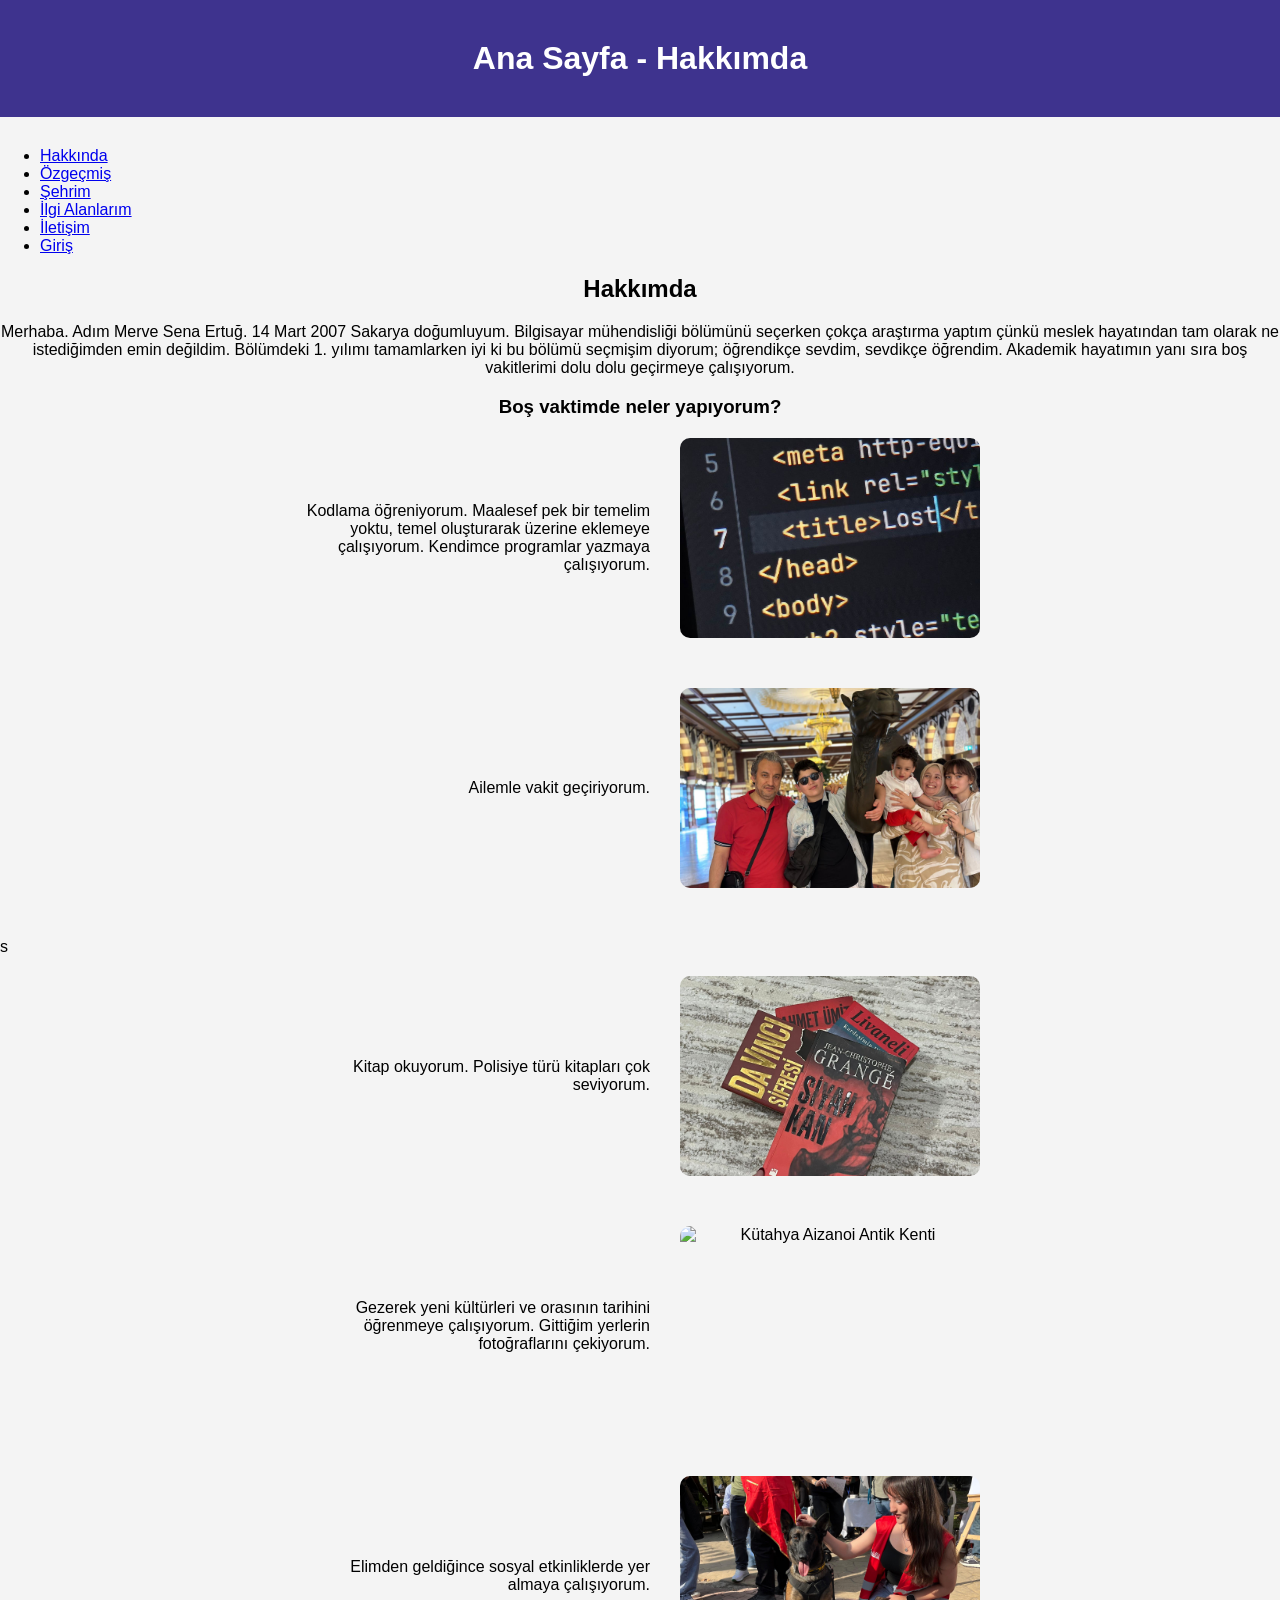
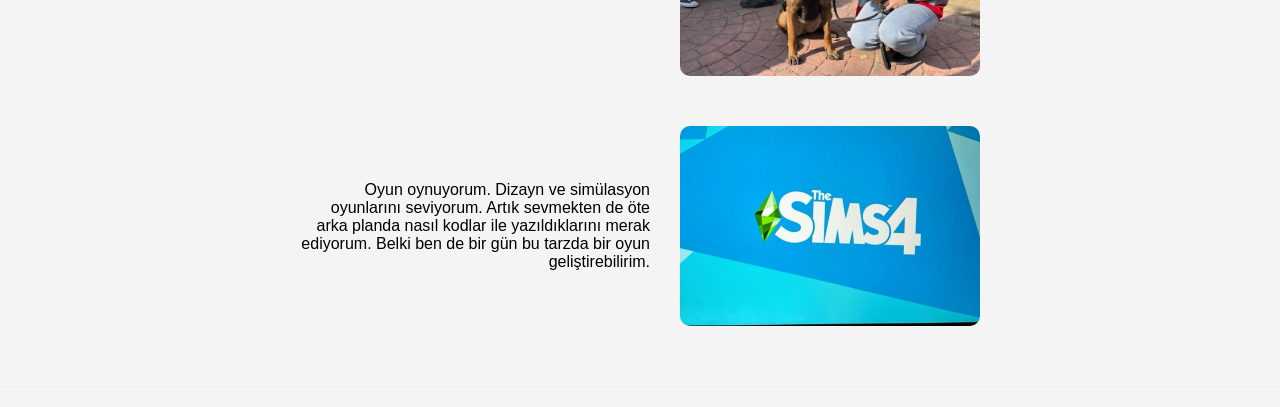
==== index.html @ b9995ef1 "Hakkimda sayfasinin temeli olusturuldu" ====
<!DOCTYPE html>
<html lang="tr">
<header class="header-index">
    <meta charset="UTF-8">
    <title>Ana Sayfa</title>
    <h1>Ana Sayfa - Hakkımda</h1>
    <link rel="stylesheet" href="style.css">
</header>
<body>
    <nav>
        <ul>
            <li><a href="index.html">Hakkında</a></li>
            <li><a href="ozgecmis.html">Özgeçmiş</a></li>
            <li><a href="sehrim.html">Şehrim</a></li>
            <li><a href="ilgialanlarim.html">İlgi Alanlarım</a></li>
            <li><a href="iletisim.html">İletişim</a></li>
            <li><a href="login.html">Giriş</a></li>
        </ul>
    </nav>

    <section>
        <div style="text-align:center;">
            <h1>Hakkımda</h1>
            <p>
                Merhaba. Adım Merve Sena Ertuğ. 14 Mart 2007 Sakarya doğumluyum. Bilgisayar mühendisliği
                bölümünü seçerken çokça araştırma yaptım
                çünkü meslek hayatından tam olarak ne istediğimden emin değildim.
                Bölümdeki 1. yılımı tamamlarken iyi ki bu bölümü seçmişim diyorum;
                öğrendikçe sevdim, sevdikçe öğrendim.
                Akademik hayatımın yanı sıra boş vakitlerimi dolu dolu geçirmeye çalışıyorum.
            </p>
            <h3>Boş vaktimde neler yapıyorum?</h3>
        </div>
        <div class="aktivite-kutusu">
            <p>
                Kodlama öğreniyorum. Maalesef pek bir temelim yoktu, temel oluşturarak
                üzerine eklemeye çalışıyorum. Kendimce programlar yazmaya çalışıyorum.
            </p>
            <img src="WebProjesiResimler/Programlama.jpeg" alt="Programlama">
        </div>
        <div class="aktivite-kutusu">
            <p>
                Ailemle vakit geçiriyorum.
            </p>
            <img src="WebProjesiResimler/Ailem.jpeg" alt="Ailem">
        </div>s
        <div class="aktivite-kutusu">
            <p>
                Kitap okuyorum. Polisiye türü kitapları çok seviyorum.
            </p>
            <img src="WebProjesiResimler/OkuduğumKitaplar.jpeg" alt="Okuduğum Kitaplar">
        </div>
        <div class="aktivite-kutusu">
            <p>
                Gezerek yeni kültürleri ve orasının tarihini öğrenmeye çalışıyorum.
                Gittiğim yerlerin fotoğraflarını çekiyorum.
            </p>
            <img src="WebProjesiResimler/KütahyaAizanoiAntikKenti" alt="Kütahya Aizanoi Antik Kenti">
        </div>
        <div class="aktivite-kutusu">
            <p>
                Elimden geldiğince sosyal etkinliklerde yer almaya çalışıyorum.
            </p>
            <img src="WebProjesiResimler/SosyalEtkinlikler.jpeg" alt="Sosyal Etkinlikler">
        </div>
        <div class="aktivite-kutusu">
            <p>
                Oyun oynuyorum. Dizayn ve simülasyon oyunlarını seviyorum. Artık sevmekten de öte
                arka planda nasıl kodlar ile yazıldıklarını merak ediyorum. Belki ben de bir gün
                bu tarzda bir oyun geliştirebilirim.
            </p>
            <img src="WebProjesiResimler/Oyun.jpeg" alt="Oyun">
        </div>
    </section>

</body>
</html>
---- style.css ----
﻿/* Genel Ayarlar */
body {
    margin: 0;
    padding: 0;
    font-family: Arial, sans-serif;
    background-color: #f4f4f4;
}
/* Ortak Header Özellikleri */
header {
    color: white;
    padding: 40px 20px;
    margin-bottom: 30px;
    text-align: center;
}

/* Sayfaya Özel Renkler (Dışarıda ve Bağımsız Olmalı) */
.header-index {
    background-color: #3e338e !important;
}

.header-ozgecmis {
    background-color: #8c48ce !important;
}

.header-sehrim {
    background-color: #79bd52 !important;
}

/* Header içindeki yazı ayarı */
header h1 {
    margin: 0;
    padding: 0;
    display: block;
    width: 100%;
    color: #ffffff !important;
}
/* İçerik Alanı */
main {
    max-width: 800px;
    margin: 20px auto;
    background: white;
    padding: 20px;
    border-radius: 8px;
    box-shadow: 0 0 10px rgba(0,0,0,0.1);
}

section {
    margin-bottom: 20px;
    border-bottom: 1px solid #eee;
    padding-bottom: 10px;
}

footer {
    text-align: center;
    padding: 10px;
    color: #777;
    font-size: 0.9rem;
}

/* Slider Alanı */
.slider {
    width: 100%;
    max-width: 700px;
    margin: 20px auto;
    text-align: center;
}

.slides {
    display: flex;
    overflow-x: auto;
    scroll-snap-type: x mandatory;
    scroll-behavior: smooth;
    border: 5px solid #fff;
    box-shadow: 0 0 15px rgba(0,0,0,0.2);
}

    .slides img {
        width: 100%;
        flex-shrink: 0;
        scroll-snap-align: start;
    }

    .slides::-webkit-scrollbar {
        display: none;
    }

/* Slider Butonları */
.slider-nav {
    display: flex;
    justify-content: center;
    margin-top: 10px;
}

    .slider-nav a {
        width: 30px;
        height: 30px;
        background: #2c3e50;
        color: white;
        text-decoration: none;
        margin: 0 5px;
        display: flex;
        align-items: center;
        justify-content: center;
        border-radius: 50%;
        transition: 0.3s;
    }

        .slider-nav a:hover {
            background: #3498db;
        }
        /*Hakkında sayfası ayarı*/
    .aktivite-kutusu {
        display:flex;
        text-align:center;
        align-items: center; /* Dikeyde (aşağı-yukarı) tam ortalar */
        justify-content:center;
        gap: 30px; /* Fotoğraf ve yazı arasına biraz nefes aldırır */
        margin-top: 20px; /* Üstteki başlıkla arasını açar */
        margin-bottom:50px;
        /*flex-wrap:wrap;*/
    }

    .aktivite-kutusu p {
        width:350px;
        text-align:right;
        margin:0;
    }

    .aktivite-kutusu img {
        width: 300px; /* Buradan istediğin genişliği ayarla */
        height: 200px; /* Oran bozulmasın */
        object-fit:cover;
        border-radius: 10px; /* İstersen köşeleri hafif yuvarlar */
    }
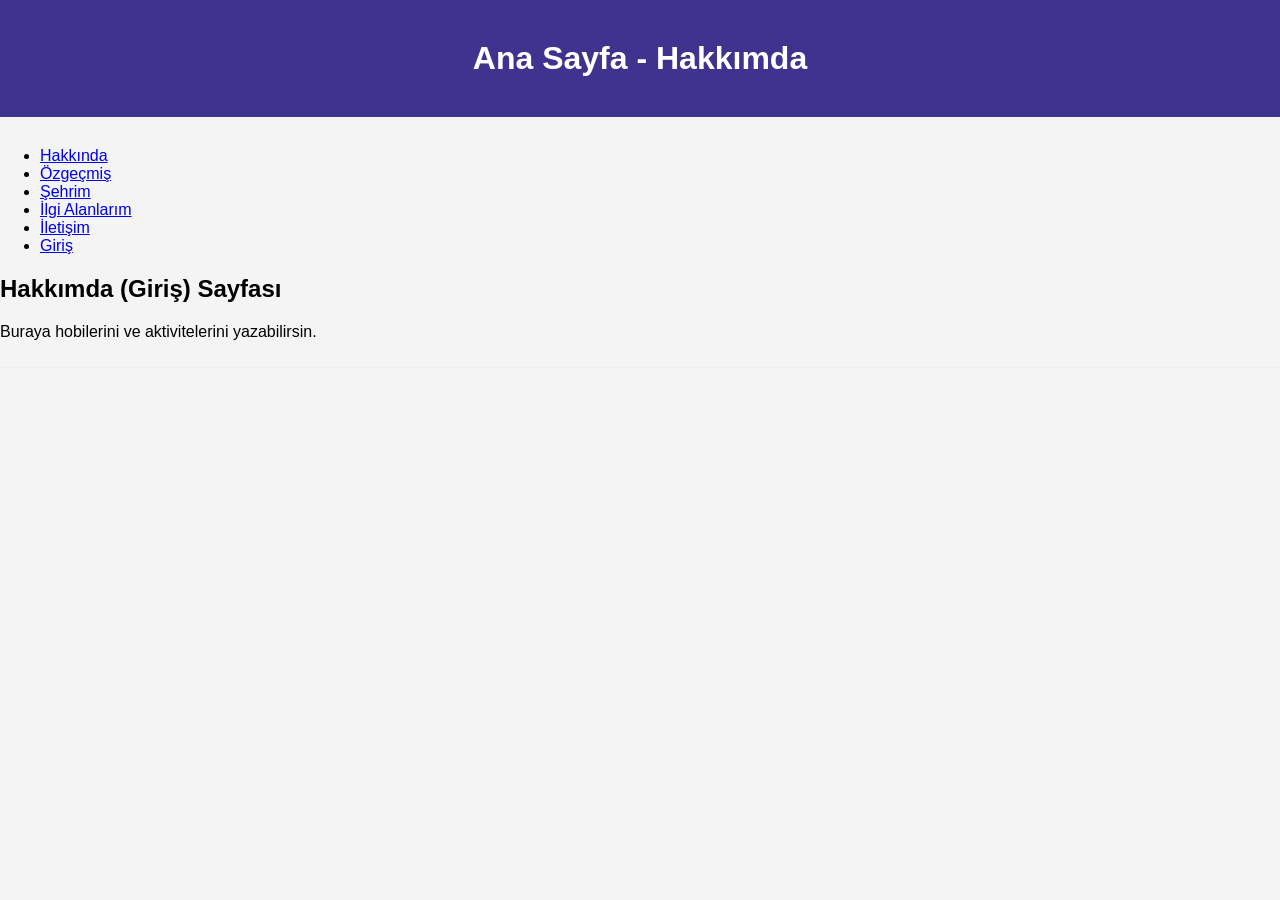
==== commit e6fcec2b: "Revert "Hakkimda sayfasinin temeli olusturuldu" This reverts commit b9995ef1c495481ac3243fb9fc188776" ====
--- a/index.html
+++ b/index.html
@@ -19,58 +19,8 @@
     </nav>
 
     <section>
-        <div style="text-align:center;">
-            <h1>Hakkımda</h1>
-            <p>
-                Merhaba. Adım Merve Sena Ertuğ. 14 Mart 2007 Sakarya doğumluyum. Bilgisayar mühendisliği
-                bölümünü seçerken çokça araştırma yaptım
-                çünkü meslek hayatından tam olarak ne istediğimden emin değildim.
-                Bölümdeki 1. yılımı tamamlarken iyi ki bu bölümü seçmişim diyorum;
-                öğrendikçe sevdim, sevdikçe öğrendim.
-                Akademik hayatımın yanı sıra boş vakitlerimi dolu dolu geçirmeye çalışıyorum.
-            </p>
-            <h3>Boş vaktimde neler yapıyorum?</h3>
-        </div>
-        <div class="aktivite-kutusu">
-            <p>
-                Kodlama öğreniyorum. Maalesef pek bir temelim yoktu, temel oluşturarak
-                üzerine eklemeye çalışıyorum. Kendimce programlar yazmaya çalışıyorum.
-            </p>
-            <img src="WebProjesiResimler/Programlama.jpeg" alt="Programlama">
-        </div>
-        <div class="aktivite-kutusu">
-            <p>
-                Ailemle vakit geçiriyorum.
-            </p>
-            <img src="WebProjesiResimler/Ailem.jpeg" alt="Ailem">
-        </div>s
-        <div class="aktivite-kutusu">
-            <p>
-                Kitap okuyorum. Polisiye türü kitapları çok seviyorum.
-            </p>
-            <img src="WebProjesiResimler/OkuduğumKitaplar.jpeg" alt="Okuduğum Kitaplar">
-        </div>
-        <div class="aktivite-kutusu">
-            <p>
-                Gezerek yeni kültürleri ve orasının tarihini öğrenmeye çalışıyorum.
-                Gittiğim yerlerin fotoğraflarını çekiyorum.
-            </p>
-            <img src="WebProjesiResimler/KütahyaAizanoiAntikKenti" alt="Kütahya Aizanoi Antik Kenti">
-        </div>
-        <div class="aktivite-kutusu">
-            <p>
-                Elimden geldiğince sosyal etkinliklerde yer almaya çalışıyorum.
-            </p>
-            <img src="WebProjesiResimler/SosyalEtkinlikler.jpeg" alt="Sosyal Etkinlikler">
-        </div>
-        <div class="aktivite-kutusu">
-            <p>
-                Oyun oynuyorum. Dizayn ve simülasyon oyunlarını seviyorum. Artık sevmekten de öte
-                arka planda nasıl kodlar ile yazıldıklarını merak ediyorum. Belki ben de bir gün
-                bu tarzda bir oyun geliştirebilirim.
-            </p>
-            <img src="WebProjesiResimler/Oyun.jpeg" alt="Oyun">
-        </div>
+        <h1>Hakkımda (Giriş) Sayfası</h1>
+        <p>Buraya hobilerini ve aktivitelerini yazabilirsin.</p>
     </section>
 
 </body>
--- a/style.css
+++ b/style.css
@@ -3,8 +3,11 @@
     margin: 0;
     padding: 0;
     font-family: Arial, sans-serif;
-    background-color: #f4f4f4;
+    background-color: #f4f4f4; /* Sayfa arkası biraz belli olsun diye ekledim */
 }
+
+/* --- BU KISMI GÜNCELLE --- */
+
 /* Ortak Header Özellikleri */
 header {
     color: white;
@@ -34,6 +37,8 @@
     width: 100%;
     color: #ffffff !important;
 }
+
+/* --- GÜNCELLEME BİTTİ --- */
 /* İçerik Alanı */
 main {
     max-width: 800px;
@@ -71,7 +76,7 @@
     scroll-snap-type: x mandatory;
     scroll-behavior: smooth;
     border: 5px solid #fff;
-    box-shadow: 0 0 15px rgba(0,0,0,0.2);
+    box-shadow: 0 0 15px rgba(0,0,0,0,0.2);
 }
 
     .slides img {
@@ -108,27 +113,3 @@
         .slider-nav a:hover {
             background: #3498db;
         }
-        /*Hakkında sayfası ayarı*/
-    .aktivite-kutusu {
-        display:flex;
-        text-align:center;
-        align-items: center; /* Dikeyde (aşağı-yukarı) tam ortalar */
-        justify-content:center;
-        gap: 30px; /* Fotoğraf ve yazı arasına biraz nefes aldırır */
-        margin-top: 20px; /* Üstteki başlıkla arasını açar */
-        margin-bottom:50px;
-        /*flex-wrap:wrap;*/
-    }
-
-    .aktivite-kutusu p {
-        width:350px;
-        text-align:right;
-        margin:0;
-    }
-
-    .aktivite-kutusu img {
-        width: 300px; /* Buradan istediğin genişliği ayarla */
-        height: 200px; /* Oran bozulmasın */
-        object-fit:cover;
-        border-radius: 10px; /* İstersen köşeleri hafif yuvarlar */
-    }
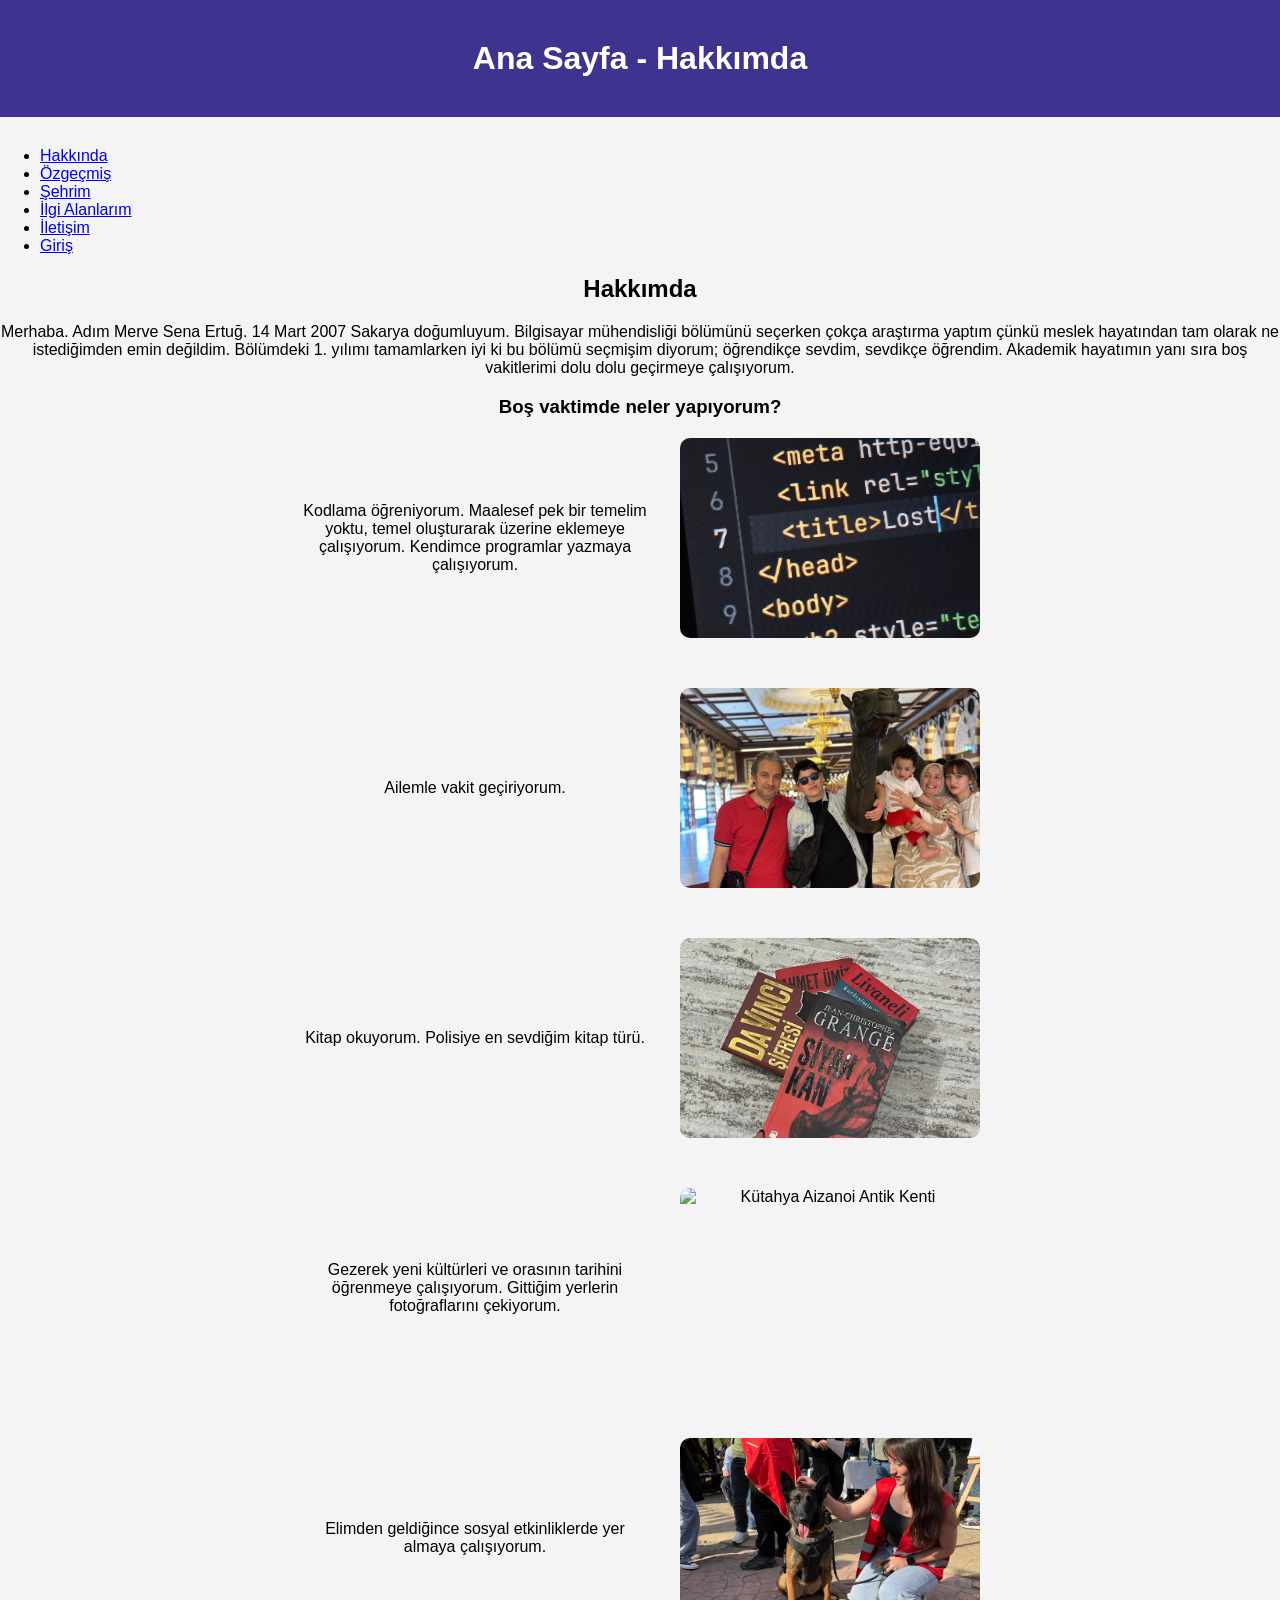
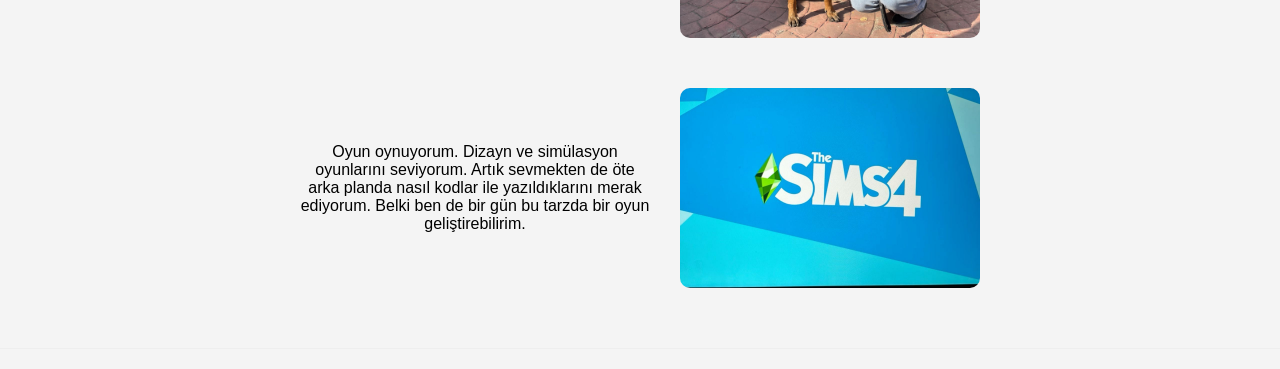
==== commit 467fc8b7: "Login ve iletisim sayfasi uzerinde calisildi" ====
--- a/index.html
+++ b/index.html
@@ -19,9 +19,58 @@
     </nav>
 
     <section>
-        <h1>Hakkımda (Giriş) Sayfası</h1>
-        <p>Buraya hobilerini ve aktivitelerini yazabilirsin.</p>
+        <div style="text-align:center;">
+            <h1>Hakkımda</h1>
+            <p>
+                Merhaba. Adım Merve Sena Ertuğ. 14 Mart 2007 Sakarya doğumluyum. Bilgisayar mühendisliği
+                bölümünü seçerken çokça araştırma yaptım
+                çünkü meslek hayatından tam olarak ne istediğimden emin değildim.
+                Bölümdeki 1. yılımı tamamlarken iyi ki bu bölümü seçmişim diyorum;
+                öğrendikçe sevdim, sevdikçe öğrendim.
+                Akademik hayatımın yanı sıra boş vakitlerimi dolu dolu geçirmeye çalışıyorum.
+            </p>
+            <h3>Boş vaktimde neler yapıyorum?</h3>
+        </div>
+        <div class="aktivite-kutusu">
+            <p>
+                Kodlama öğreniyorum. Maalesef pek bir temelim yoktu, temel oluşturarak
+                üzerine eklemeye çalışıyorum. Kendimce programlar yazmaya çalışıyorum.
+            </p>
+            <img src="WebProjesiResimler/Programlama.jpeg" alt="Programlama">
+        </div>
+        <div class="aktivite-kutusu">
+            <p>
+                Ailemle vakit geçiriyorum. 
+            </p>
+            <img src="WebProjesiResimler/Ailem.jpeg" alt="Ailem">
+        </div>
+        <div class="aktivite-kutusu">
+            <p>
+                Kitap okuyorum. Polisiye en sevdiğim kitap türü.
+            </p>
+            <img src="WebProjesiResimler/OkuduğumKitaplar.jpeg" alt="Okuduğum Kitaplar">
+        </div>
+        <div class="aktivite-kutusu">
+            <p>
+                Gezerek yeni kültürleri ve orasının tarihini öğrenmeye çalışıyorum.
+                Gittiğim yerlerin fotoğraflarını çekiyorum.
+            </p>
+            <img src="WebProjesiResimler/KütahyaAizanoiAntikKenti" alt="Kütahya Aizanoi Antik Kenti">
+        </div>
+        <div class="aktivite-kutusu">
+            <p>
+                Elimden geldiğince sosyal etkinliklerde yer almaya çalışıyorum.
+            </p>
+            <img src="WebProjesiResimler/SosyalEtkinlikler.jpeg" alt="Sosyal Etkinlikler">
+        </div>
+        <div class="aktivite-kutusu">
+            <p>
+                Oyun oynuyorum. Dizayn ve simülasyon oyunlarını seviyorum. Artık sevmekten de öte
+                arka planda nasıl kodlar ile yazıldıklarını merak ediyorum. Belki ben de bir gün
+                bu tarzda bir oyun geliştirebilirim.
+            </p>
+            <img src="WebProjesiResimler/Oyun.jpeg" alt="Oyun">
+        </div>
     </section>
-
 </body>
 </html>
--- a/style.css
+++ b/style.css
@@ -20,13 +20,14 @@
 .header-index {
     background-color: #3e338e !important;
 }
-
 .header-ozgecmis {
     background-color: #8c48ce !important;
 }
-
 .header-sehrim {
     background-color: #79bd52 !important;
+}
+.header-iletisim {
+    background-color: #d28020 !important;
 }
 
 /* Header içindeki yazı ayarı */
@@ -37,8 +38,6 @@
     width: 100%;
     color: #ffffff !important;
 }
-
-/* --- GÜNCELLEME BİTTİ --- */
 /* İçerik Alanı */
 main {
     max-width: 800px;
@@ -113,3 +112,26 @@
         .slider-nav a:hover {
             background: #3498db;
         }
+/*Hakkında sayfası ayarı*/
+.aktivite-kutusu {
+    display: flex;
+    text-align: center;
+    align-items: center; /* Dikeyde (aşağı-yukarı) tam ortalar */
+    justify-content: center; /*Her şey ortada */
+    gap: 30px; /* Fotoğraf ve yazı arasına biraz nefes aldırır */
+    margin-top: 20px; /* Üstteki başlıkla arasını açar */
+    margin-bottom: 50px;
+}
+
+    .aktivite-kutusu p {
+        width: 350px;
+        text-align: center;
+        margin: 0;
+    }
+
+    .aktivite-kutusu img {
+        width: 300px;
+        height: 200px;
+        object-fit: cover;
+        border-radius: 10px; /* Köşeleri hafif yuvarlar */
+    }
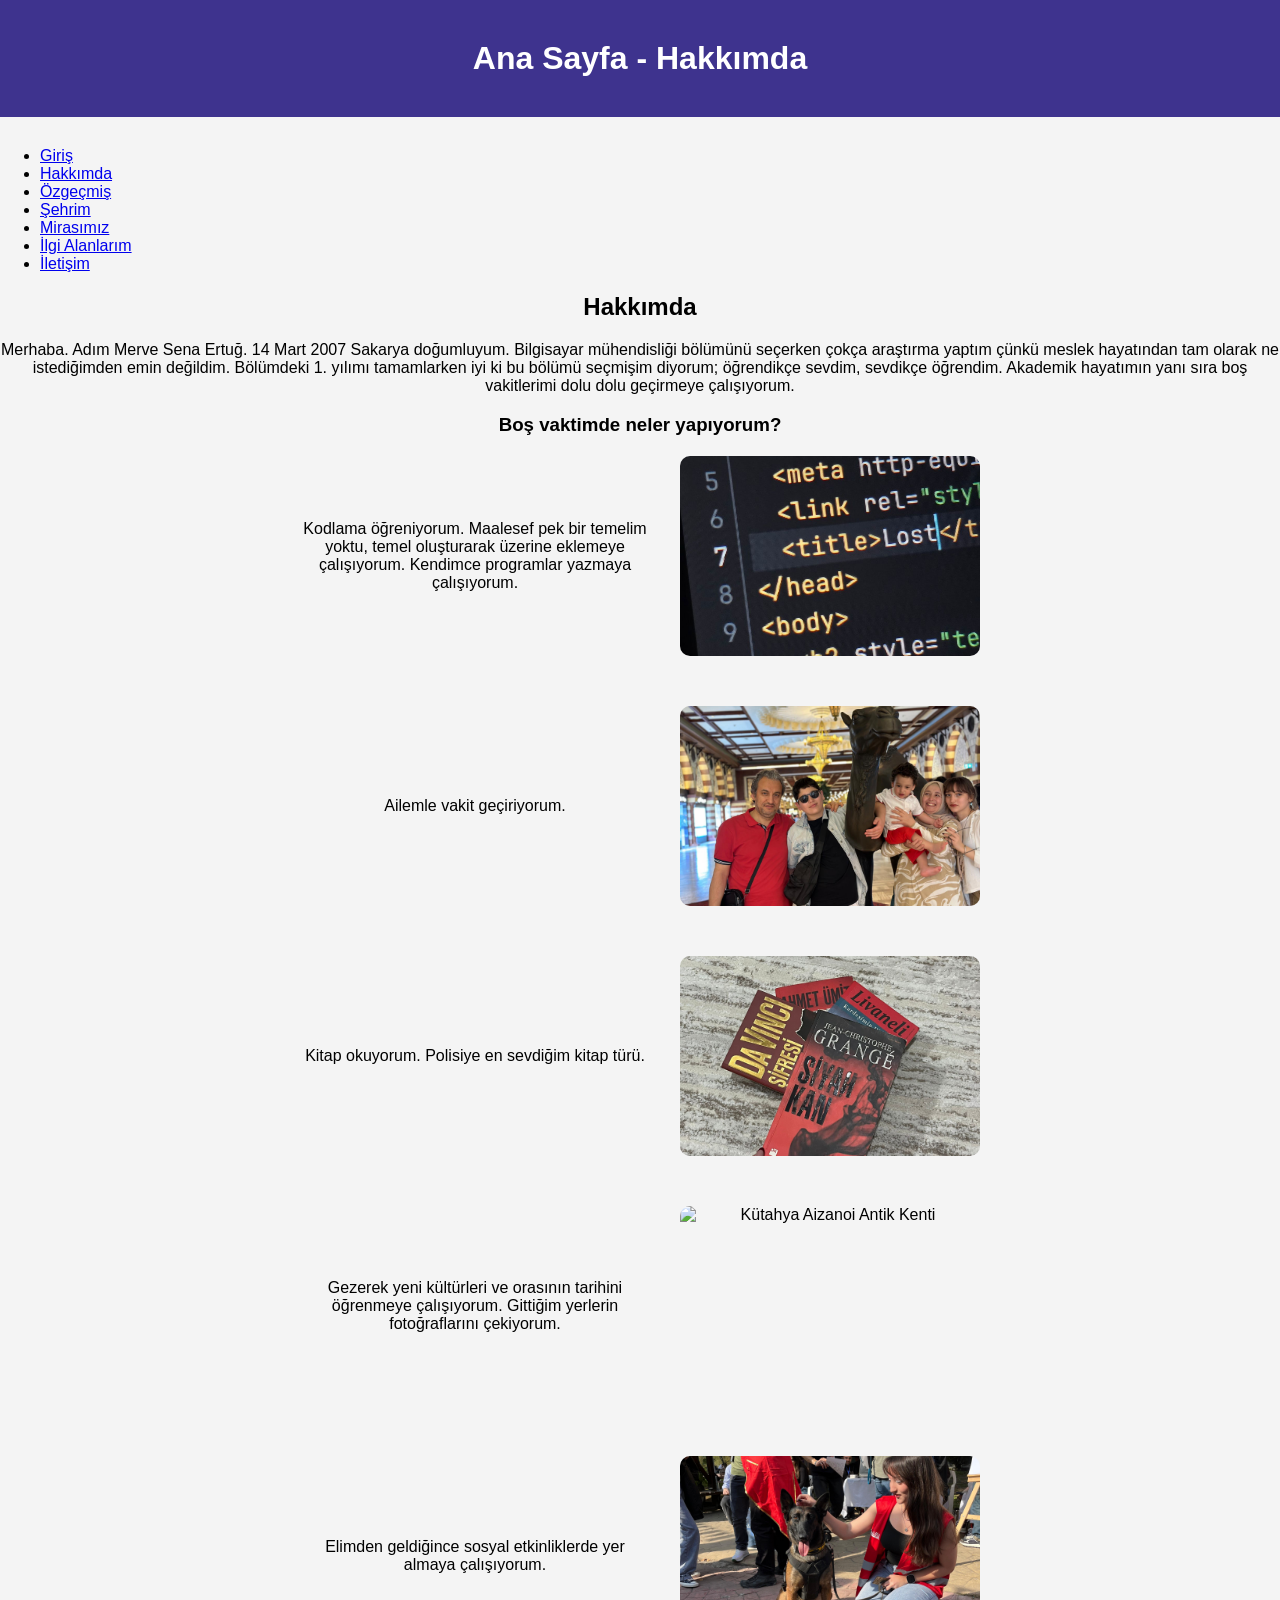
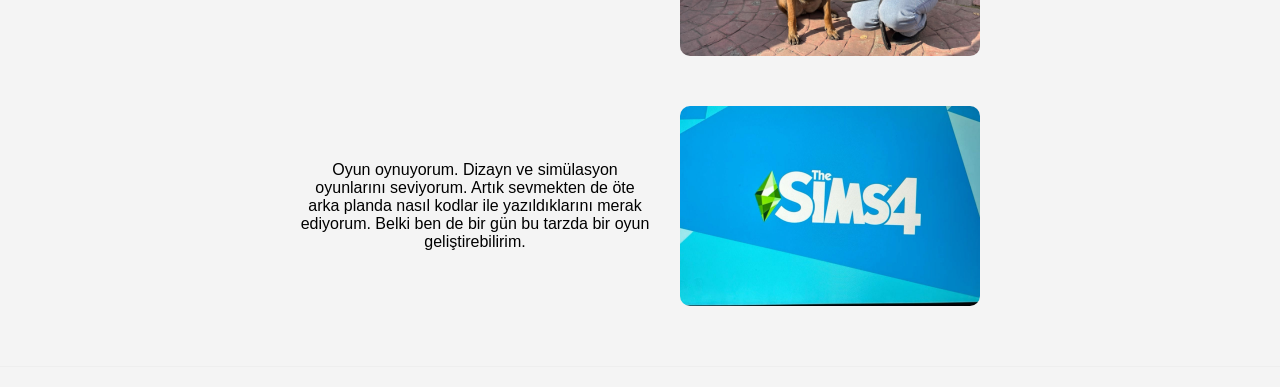
==== commit 8cd05602: "Login sayfasi gelistirildi ve bazi degisiklikler yapildi" ====
--- a/index.html
+++ b/index.html
@@ -9,15 +9,15 @@
 <body>
     <nav>
         <ul>
-            <li><a href="index.html">Hakkında</a></li>
+            <li><a href="login.html">Giriş</a></li>
+            <li><a href="index.html">Hakkımda</a></li>
             <li><a href="ozgecmis.html">Özgeçmiş</a></li>
             <li><a href="sehrim.html">Şehrim</a></li>
+            <li><a href="mirasimiz.html">Mirasımız</a></li>
             <li><a href="ilgialanlarim.html">İlgi Alanlarım</a></li>
             <li><a href="iletisim.html">İletişim</a></li>
-            <li><a href="login.html">Giriş</a></li>
         </ul>
     </nav>
-
     <section>
         <div style="text-align:center;">
             <h1>Hakkımda</h1>
--- a/style.css
+++ b/style.css
@@ -5,9 +5,6 @@
     font-family: Arial, sans-serif;
     background-color: #f4f4f4; /* Sayfa arkası biraz belli olsun diye ekledim */
 }
-
-/* --- BU KISMI GÜNCELLE --- */
-
 /* Ortak Header Özellikleri */
 header {
     color: white;
@@ -21,10 +18,16 @@
     background-color: #3e338e !important;
 }
 .header-ozgecmis {
-    background-color: #8c48ce !important;
+    background-color: #57127b !important;
 }
 .header-sehrim {
-    background-color: #79bd52 !important;
+    background-color: #217626 !important;
+}
+.header-mirasimiz {
+    background-color: #5c0a0a !important;
+}
+.header-ilgialanlarim {
+    background-color: #2e9fb4 !important;
 }
 .header-iletisim {
     background-color: #d28020 !important;
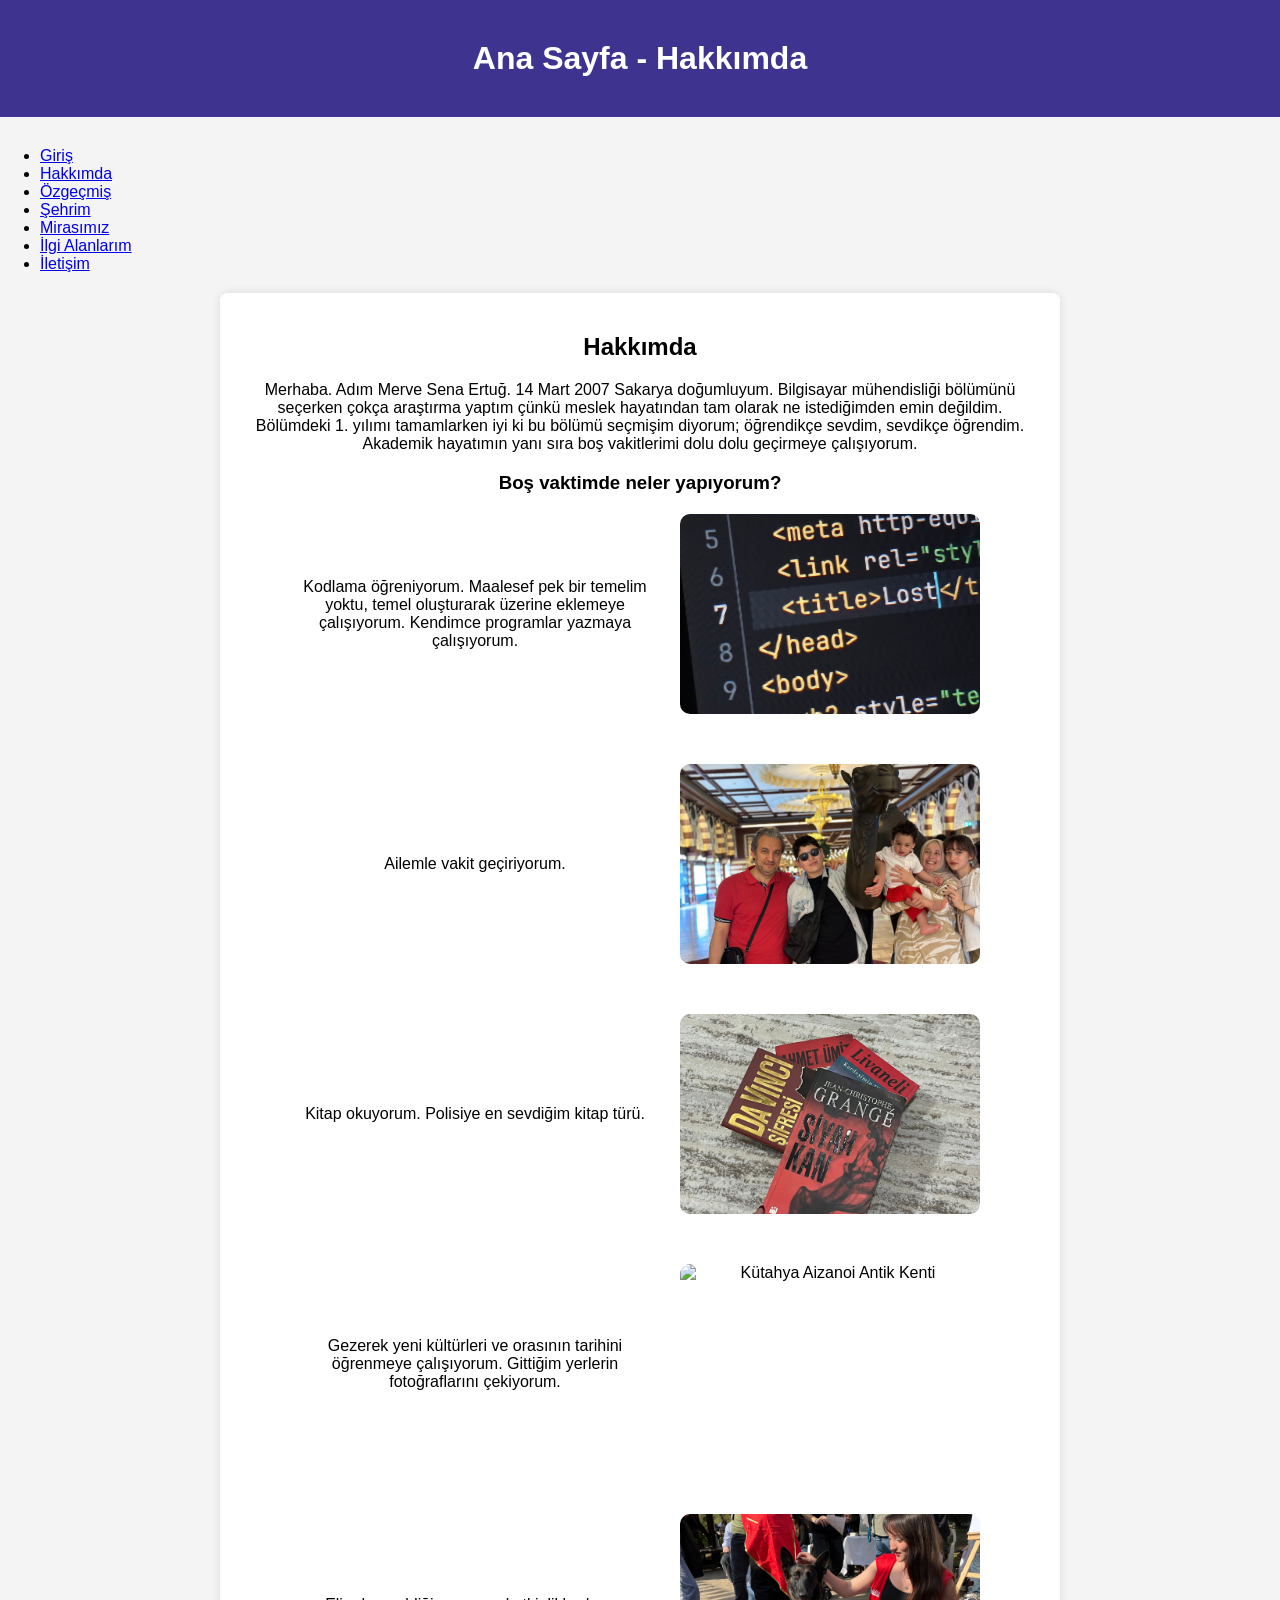
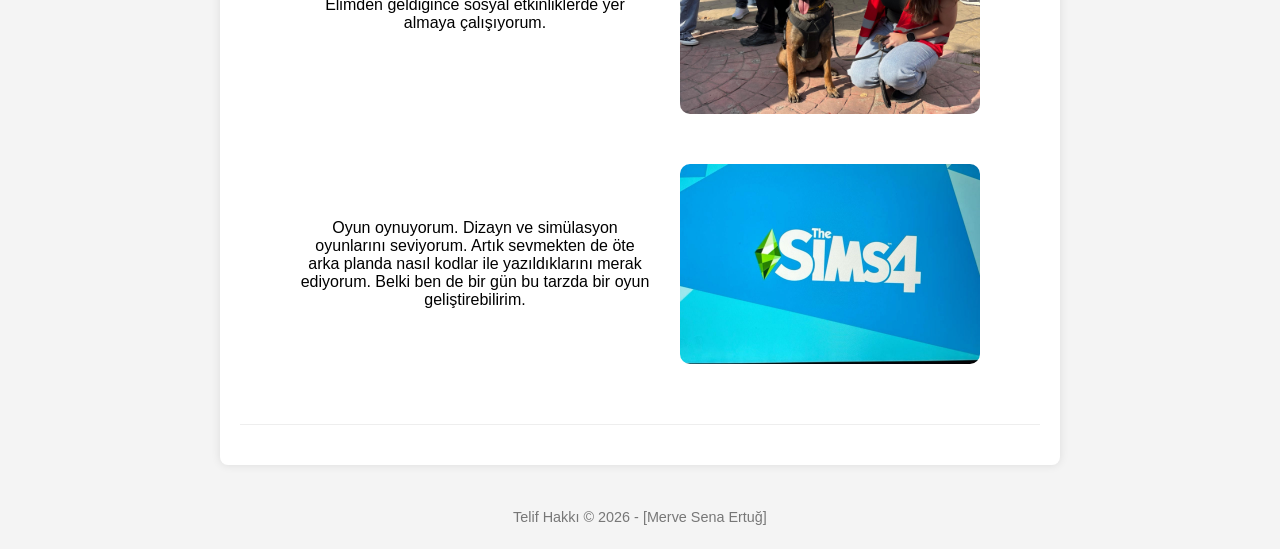
==== commit 3e676625: "Login sayfasindaki hatalar duzeltildi, giristeki bilgilerin kontrolu icin kontrol.php eklendi" ====
--- a/index.html
+++ b/index.html
@@ -9,7 +9,7 @@
 <body>
     <nav>
         <ul>
-            <li><a href="login.html">Giriş</a></li>
+            <li><a href="login.php">Giriş</a></li>
             <li><a href="index.html">Hakkımda</a></li>
             <li><a href="ozgecmis.html">Özgeçmiş</a></li>
             <li><a href="sehrim.html">Şehrim</a></li>
@@ -18,59 +18,66 @@
             <li><a href="iletisim.html">İletişim</a></li>
         </ul>
     </nav>
-    <section>
-        <div style="text-align:center;">
-            <h1>Hakkımda</h1>
-            <p>
-                Merhaba. Adım Merve Sena Ertuğ. 14 Mart 2007 Sakarya doğumluyum. Bilgisayar mühendisliği
-                bölümünü seçerken çokça araştırma yaptım
-                çünkü meslek hayatından tam olarak ne istediğimden emin değildim.
-                Bölümdeki 1. yılımı tamamlarken iyi ki bu bölümü seçmişim diyorum;
-                öğrendikçe sevdim, sevdikçe öğrendim.
-                Akademik hayatımın yanı sıra boş vakitlerimi dolu dolu geçirmeye çalışıyorum.
-            </p>
-            <h3>Boş vaktimde neler yapıyorum?</h3>
-        </div>
-        <div class="aktivite-kutusu">
-            <p>
-                Kodlama öğreniyorum. Maalesef pek bir temelim yoktu, temel oluşturarak
-                üzerine eklemeye çalışıyorum. Kendimce programlar yazmaya çalışıyorum.
-            </p>
-            <img src="WebProjesiResimler/Programlama.jpeg" alt="Programlama">
-        </div>
-        <div class="aktivite-kutusu">
-            <p>
-                Ailemle vakit geçiriyorum. 
-            </p>
-            <img src="WebProjesiResimler/Ailem.jpeg" alt="Ailem">
-        </div>
-        <div class="aktivite-kutusu">
-            <p>
-                Kitap okuyorum. Polisiye en sevdiğim kitap türü.
-            </p>
-            <img src="WebProjesiResimler/OkuduğumKitaplar.jpeg" alt="Okuduğum Kitaplar">
-        </div>
-        <div class="aktivite-kutusu">
-            <p>
-                Gezerek yeni kültürleri ve orasının tarihini öğrenmeye çalışıyorum.
-                Gittiğim yerlerin fotoğraflarını çekiyorum.
-            </p>
-            <img src="WebProjesiResimler/KütahyaAizanoiAntikKenti" alt="Kütahya Aizanoi Antik Kenti">
-        </div>
-        <div class="aktivite-kutusu">
-            <p>
-                Elimden geldiğince sosyal etkinliklerde yer almaya çalışıyorum.
-            </p>
-            <img src="WebProjesiResimler/SosyalEtkinlikler.jpeg" alt="Sosyal Etkinlikler">
-        </div>
-        <div class="aktivite-kutusu">
-            <p>
-                Oyun oynuyorum. Dizayn ve simülasyon oyunlarını seviyorum. Artık sevmekten de öte
-                arka planda nasıl kodlar ile yazıldıklarını merak ediyorum. Belki ben de bir gün
-                bu tarzda bir oyun geliştirebilirim.
-            </p>
-            <img src="WebProjesiResimler/Oyun.jpeg" alt="Oyun">
-        </div>
-    </section>
+    <main>
+        <section>
+            <div style="text-align:center;">
+                <h1>Hakkımda</h1>
+                <p>
+                    Merhaba. Adım Merve Sena Ertuğ. 14 Mart 2007 Sakarya doğumluyum. Bilgisayar mühendisliği
+                    bölümünü seçerken çokça araştırma yaptım
+                    çünkü meslek hayatından tam olarak ne istediğimden emin değildim.
+                    Bölümdeki 1. yılımı tamamlarken iyi ki bu bölümü seçmişim diyorum;
+                    öğrendikçe sevdim, sevdikçe öğrendim.
+                    Akademik hayatımın yanı sıra boş vakitlerimi dolu dolu geçirmeye çalışıyorum.
+                </p>
+                <h3>Boş vaktimde neler yapıyorum?</h3>
+            </div>
+            <div class="aktivite-kutusu">
+                <p>
+                    Kodlama öğreniyorum. Maalesef pek bir temelim yoktu, temel oluşturarak
+                    üzerine eklemeye çalışıyorum. Kendimce programlar yazmaya çalışıyorum.
+                </p>
+                <img src="WebProjesiResimler/Programlama.jpeg" alt="Programlama">
+            </div>
+            <div class="aktivite-kutusu">
+                <p>
+                    Ailemle vakit geçiriyorum.
+                </p>
+                <img src="WebProjesiResimler/Ailem.jpeg" alt="Ailem">
+            </div>
+            <div class="aktivite-kutusu">
+                <p>
+                    Kitap okuyorum. Polisiye en sevdiğim kitap türü.
+                </p>
+                <img src="WebProjesiResimler/OkuduğumKitaplar.jpeg" alt="Okuduğum Kitaplar">
+            </div>
+            <div class="aktivite-kutusu">
+                <p>
+                    Gezerek yeni kültürleri ve orasının tarihini öğrenmeye çalışıyorum.
+                    Gittiğim yerlerin fotoğraflarını çekiyorum.
+                </p>
+                <img src="WebProjesiResimler/KütahyaAizanoiAntikKenti" alt="Kütahya Aizanoi Antik Kenti">
+            </div>
+            <div class="aktivite-kutusu">
+                <p>
+                    Elimden geldiğince sosyal etkinliklerde yer almaya çalışıyorum.
+                </p>
+                <img src="WebProjesiResimler/SosyalEtkinlikler.jpeg" alt="Sosyal Etkinlikler">
+            </div>
+            <div class="aktivite-kutusu">
+                <p>
+                    Oyun oynuyorum. Dizayn ve simülasyon oyunlarını seviyorum. Artık sevmekten de öte
+                    arka planda nasıl kodlar ile yazıldıklarını merak ediyorum. Belki ben de bir gün
+                    bu tarzda bir oyun geliştirebilirim.
+                </p>
+                <img src="WebProjesiResimler/Oyun.jpeg" alt="Oyun">
+            </div>
+        </section>
+    </main>
+
+    <footer>
+        <p>Telif Hakkı &copy; 2026 - [Merve Sena Ertuğ]</p>
+    </footer>
+
 </body>
 </html>
--- a/style.css
+++ b/style.css
@@ -13,24 +13,24 @@
     text-align: center;
 }
 
-/* Sayfaya Özel Renkler (Dışarıda ve Bağımsız Olmalı) */
+/* Sayfaya Özel Renkler */
 .header-index {
-    background-color: #3e338e !important;
+    background-color: #3e338e !important; /* lacivert */
 }
 .header-ozgecmis {
-    background-color: #57127b !important;
+    background-color: #57127b !important; /* mor */
 }
 .header-sehrim {
-    background-color: #217626 !important;
+    background-color: #217626 !important; /* koyu yeşil */
 }
 .header-mirasimiz {
-    background-color: #5c0a0a !important;
+    background-color: #5c0a0a !important; /* bordo */
 }
 .header-ilgialanlarim {
-    background-color: #2e9fb4 !important;
+    background-color: #2e9fb4 !important; /* turkuaz */
 }
 .header-iletisim {
-    background-color: #d28020 !important;
+    background-color: #d28020 !important; /* turuncu */
 }
 
 /* Header içindeki yazı ayarı */
@@ -42,7 +42,8 @@
     color: #ffffff !important;
 }
 /* İçerik Alanı */
-main {
+main { /*Bütün her şeyi bir kutu içerisine topladım. Başından beri böyle,
+           değiştirmek istersem buraya bakmam lazım */
     max-width: 800px;
     margin: 20px auto;
     background: white;
@@ -57,7 +58,7 @@
     padding-bottom: 10px;
 }
 
-footer {
+footer { 
     text-align: center;
     padding: 10px;
     color: #777;
@@ -137,4 +138,112 @@
         height: 200px;
         object-fit: cover;
         border-radius: 10px; /* Köşeleri hafif yuvarlar */
-    }+    }
+
+    /* Giriş sayfası ayarları */
+    .login-body {
+        margin: 0;
+        padding: 0;
+        font-family: 'Segoe UI', Tahoma, Geneva, Verdana, sans-serif;
+        background-color: #f0f2f5; /* gri */
+        display: flex;
+        justify-content: center;
+        align-items: center;
+        height: 100vh; /* vh ekran yüksekliğine göre referans uzunluğu ayarlamak için */
+    }
+    .login-body .login-box {
+        background: #ffffff;
+        padding: 40px;
+        border-radius: 12px;
+        box-shadow: 0 8px 24px rgba(0,0,0,0.1);
+        width: 100%;
+        max-width: 400px;
+    }
+    .login-body h2 {
+        text-align: center;
+        margin-bottom: 30px;
+        color: #1c1e21;
+    }
+    .login-body .input-group { /* Giriş yazılarının arasındaki boşluk */
+        margin-bottom: 20px;
+    }
+    .login-body label {
+        display: block;
+        margin-bottom: 8px;
+        font-weight: 600;
+        color: #4b4f56;
+    }
+    .login-body input {
+        width: 100%;
+        padding: 12px;
+        border: 1px solid #dddfe2;
+        border-radius: 6px;
+        box-sizing: border-box; /* Padding'in genişliği bozmasını önler */
+        font-size: 16px;
+    }
+    .login-body input:focus {
+        outline: none;
+        border-color: #1877f2;
+        box-shadow: 0 0 0 2px #e7f3ff;
+    }
+
+    /* Buton tasarımı */
+    .login-body button {
+        width: 100%;
+        padding: 12px;
+        background-color: #1877f2;
+        color: white;
+        border: none;
+        border-radius: 6px;
+        font-size: 18px;
+        font-weight: bold;
+        cursor: pointer;
+        transition: background-color 0.2s;
+    }
+
+    .login-body button:hover {
+        background-color: #166fe5;
+    }
+
+    /* Kırmızı hata mesajı kutusu */
+    .login-body .error-msg {
+        background-color: #ffebe9;
+        color: #d93025;
+        padding: 10px;
+        border-radius: 6px;
+        border: 1px solid rgba(217, 48, 37, 0.2);
+        margin-bottom: 20px;
+        text-align: center;
+        font-size: 14px;
+    }
+    .success-msg {
+        background-color: #d4edda;
+        color: #155724;
+        padding: 20px;
+        border-radius: 8px;
+        text-align: center;
+        font-size: 18px;
+        font-weight: bold;
+        border: 1px solid #c3e6cb;
+        animation: fadeIn 0.5s ease-in-out; /* Hafif bir belirme efekti */
+    }
+
+    .success-msg span {
+        display: block;
+        font-size: 14px;
+        font-weight: normal;
+        margin-top: 10px;
+        color: #155724;
+    }
+
+    @keyframes fadeIn {
+        from {
+            opacity: 0;
+            transform: translateY(-10px);
+    }
+
+        to {
+            opacity: 1;
+            transform: translateY(0);
+    }
+}
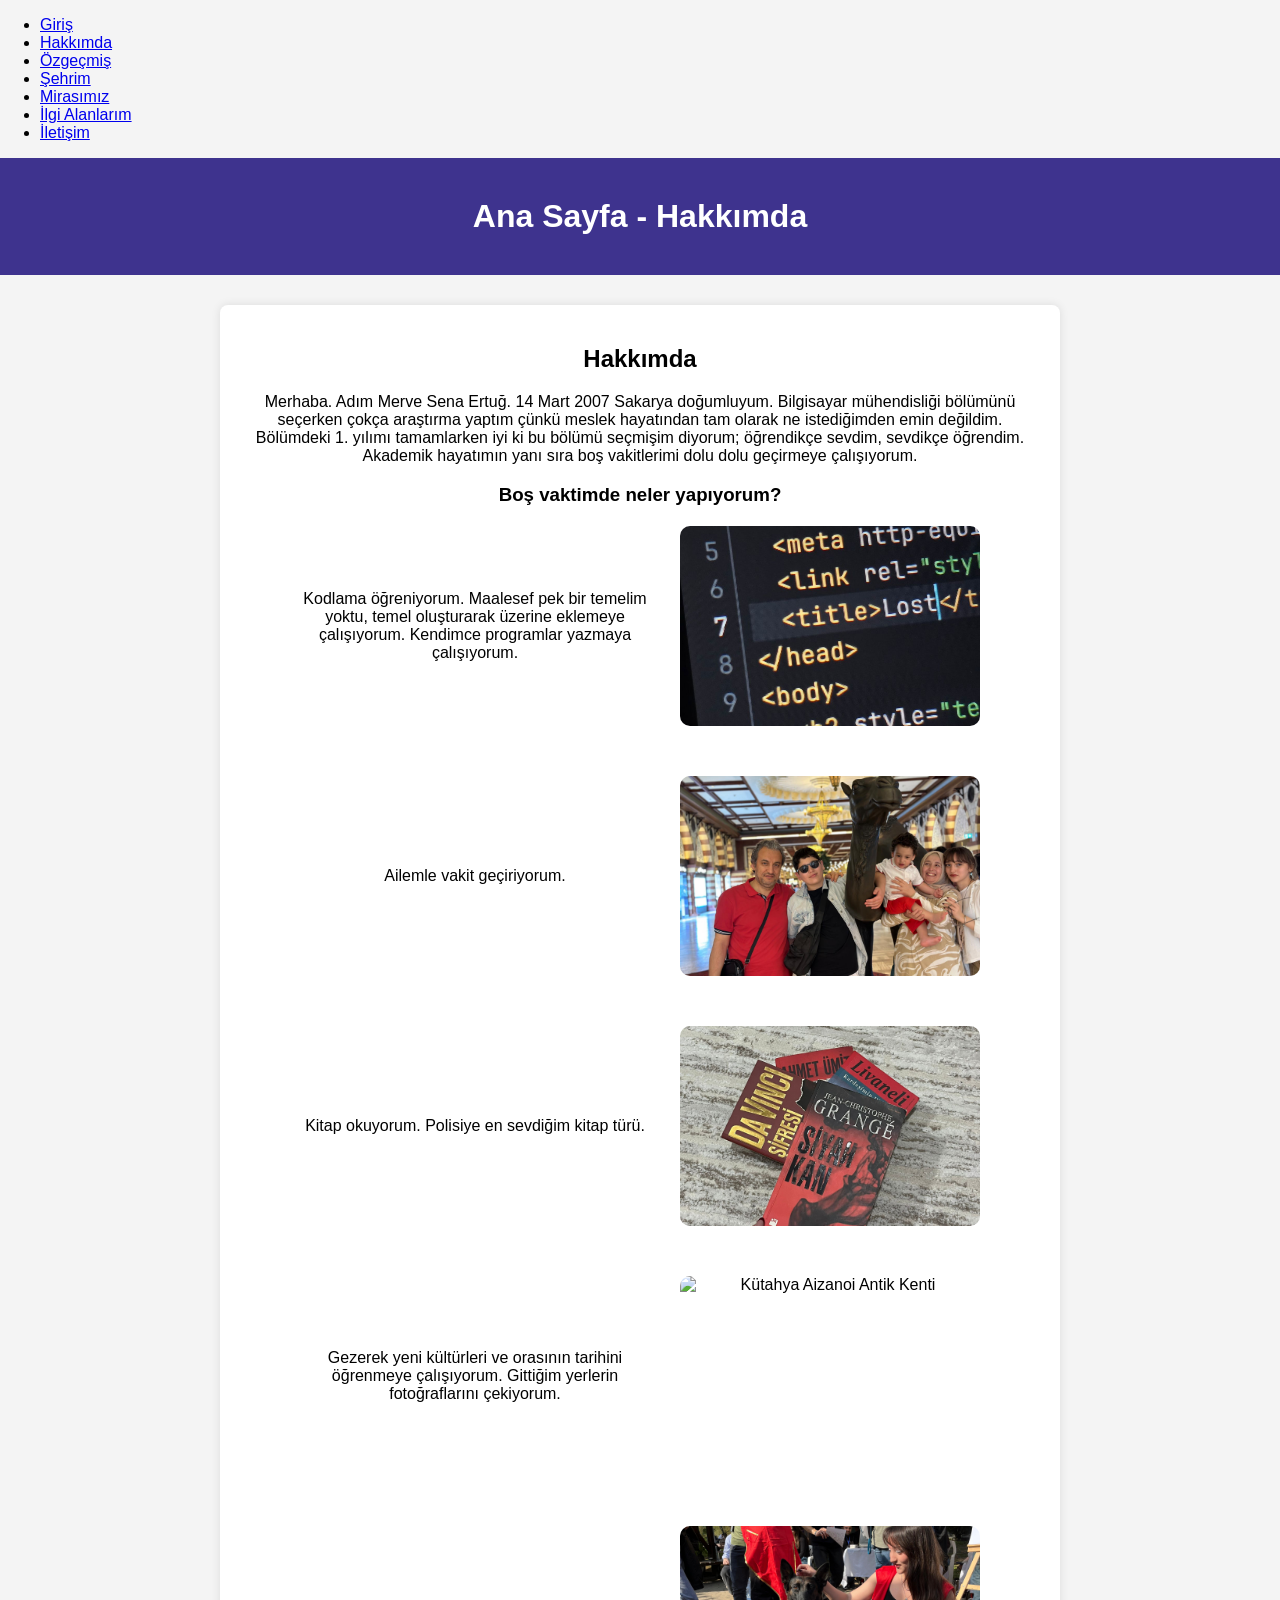
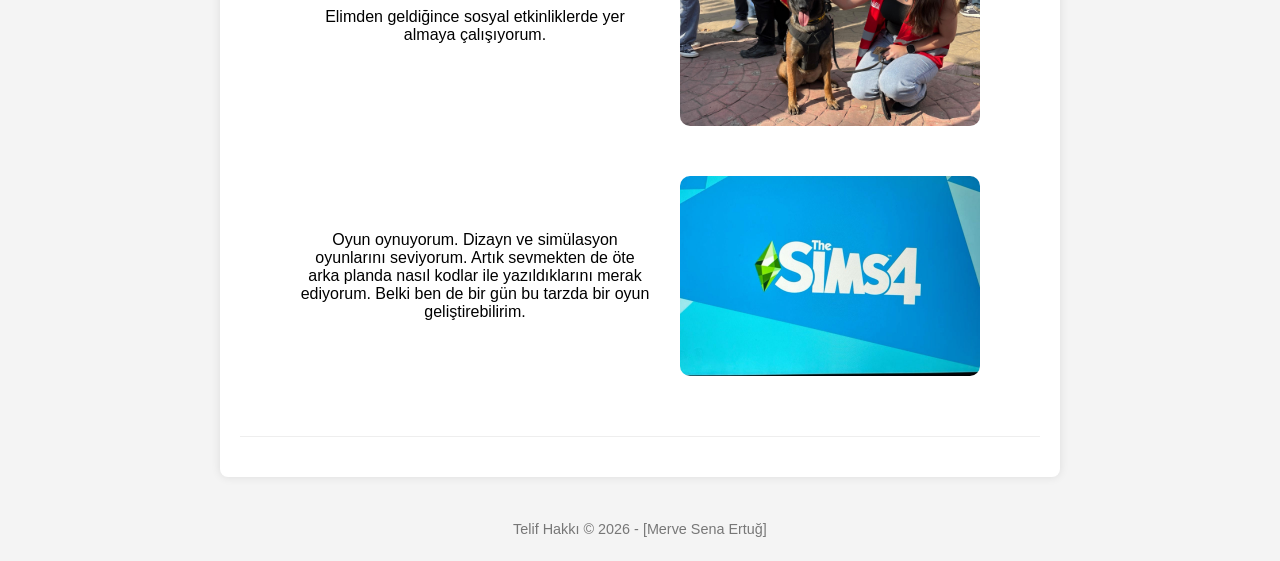
==== commit 6a6f04d7: "Iletisim sayfasi gelistirildi" ====
--- a/index.html
+++ b/index.html
@@ -1,11 +1,10 @@
 <!DOCTYPE html>
 <html lang="tr">
-<header class="header-index">
+<head>
     <meta charset="UTF-8">
     <title>Ana Sayfa</title>
-    <h1>Ana Sayfa - Hakkımda</h1>
     <link rel="stylesheet" href="style.css">
-</header>
+</head>
 <body>
     <nav>
         <ul>
@@ -18,66 +17,70 @@
             <li><a href="iletisim.html">İletişim</a></li>
         </ul>
     </nav>
-    <main>
-        <section>
-            <div style="text-align:center;">
-                <h1>Hakkımda</h1>
-                <p>
-                    Merhaba. Adım Merve Sena Ertuğ. 14 Mart 2007 Sakarya doğumluyum. Bilgisayar mühendisliği
-                    bölümünü seçerken çokça araştırma yaptım
-                    çünkü meslek hayatından tam olarak ne istediğimden emin değildim.
-                    Bölümdeki 1. yılımı tamamlarken iyi ki bu bölümü seçmişim diyorum;
-                    öğrendikçe sevdim, sevdikçe öğrendim.
-                    Akademik hayatımın yanı sıra boş vakitlerimi dolu dolu geçirmeye çalışıyorum.
-                </p>
-                <h3>Boş vaktimde neler yapıyorum?</h3>
-            </div>
-            <div class="aktivite-kutusu">
-                <p>
-                    Kodlama öğreniyorum. Maalesef pek bir temelim yoktu, temel oluşturarak
-                    üzerine eklemeye çalışıyorum. Kendimce programlar yazmaya çalışıyorum.
-                </p>
-                <img src="WebProjesiResimler/Programlama.jpeg" alt="Programlama">
-            </div>
-            <div class="aktivite-kutusu">
-                <p>
-                    Ailemle vakit geçiriyorum.
-                </p>
-                <img src="WebProjesiResimler/Ailem.jpeg" alt="Ailem">
-            </div>
-            <div class="aktivite-kutusu">
-                <p>
-                    Kitap okuyorum. Polisiye en sevdiğim kitap türü.
-                </p>
-                <img src="WebProjesiResimler/OkuduğumKitaplar.jpeg" alt="Okuduğum Kitaplar">
-            </div>
-            <div class="aktivite-kutusu">
-                <p>
-                    Gezerek yeni kültürleri ve orasının tarihini öğrenmeye çalışıyorum.
-                    Gittiğim yerlerin fotoğraflarını çekiyorum.
-                </p>
-                <img src="WebProjesiResimler/KütahyaAizanoiAntikKenti" alt="Kütahya Aizanoi Antik Kenti">
-            </div>
-            <div class="aktivite-kutusu">
-                <p>
-                    Elimden geldiğince sosyal etkinliklerde yer almaya çalışıyorum.
-                </p>
-                <img src="WebProjesiResimler/SosyalEtkinlikler.jpeg" alt="Sosyal Etkinlikler">
-            </div>
-            <div class="aktivite-kutusu">
-                <p>
-                    Oyun oynuyorum. Dizayn ve simülasyon oyunlarını seviyorum. Artık sevmekten de öte
-                    arka planda nasıl kodlar ile yazıldıklarını merak ediyorum. Belki ben de bir gün
-                    bu tarzda bir oyun geliştirebilirim.
-                </p>
-                <img src="WebProjesiResimler/Oyun.jpeg" alt="Oyun">
-            </div>
-        </section>
-    </main>
 
-    <footer>
-        <p>Telif Hakkı &copy; 2026 - [Merve Sena Ertuğ]</p>
-    </footer>
+    <header class="header-index">
+        <h1>Ana Sayfa - Hakkımda</h1>
+    </header>
+        <main>
+            <section>
+                <div style="text-align:center;">
+                    <h1>Hakkımda</h1>
+                    <p>
+                        Merhaba. Adım Merve Sena Ertuğ. 14 Mart 2007 Sakarya doğumluyum. Bilgisayar mühendisliği
+                        bölümünü seçerken çokça araştırma yaptım
+                        çünkü meslek hayatından tam olarak ne istediğimden emin değildim.
+                        Bölümdeki 1. yılımı tamamlarken iyi ki bu bölümü seçmişim diyorum;
+                        öğrendikçe sevdim, sevdikçe öğrendim.
+                        Akademik hayatımın yanı sıra boş vakitlerimi dolu dolu geçirmeye çalışıyorum.
+                    </p>
+                    <h3>Boş vaktimde neler yapıyorum?</h3>
+                </div>
+                <div class="aktivite-kutusu">
+                    <p>
+                        Kodlama öğreniyorum. Maalesef pek bir temelim yoktu, temel oluşturarak
+                        üzerine eklemeye çalışıyorum. Kendimce programlar yazmaya çalışıyorum.
+                    </p>
+                    <img src="WebProjesiResimler/Programlama.jpeg" alt="Programlama">
+                </div>
+                <div class="aktivite-kutusu">
+                    <p>
+                        Ailemle vakit geçiriyorum.
+                    </p>
+                    <img src="WebProjesiResimler/Ailem.jpeg" alt="Ailem">
+                </div>
+                <div class="aktivite-kutusu">
+                    <p>
+                        Kitap okuyorum. Polisiye en sevdiğim kitap türü.
+                    </p>
+                    <img src="WebProjesiResimler/OkuduğumKitaplar.jpeg" alt="Okuduğum Kitaplar">
+                </div>
+                <div class="aktivite-kutusu">
+                    <p>
+                        Gezerek yeni kültürleri ve orasının tarihini öğrenmeye çalışıyorum.
+                        Gittiğim yerlerin fotoğraflarını çekiyorum.
+                    </p>
+                    <img src="WebProjesiResimler/KütahyaAizanoiAntikKenti" alt="Kütahya Aizanoi Antik Kenti">
+                </div>
+                <div class="aktivite-kutusu">
+                    <p>
+                        Elimden geldiğince sosyal etkinliklerde yer almaya çalışıyorum.
+                    </p>
+                    <img src="WebProjesiResimler/SosyalEtkinlikler.jpeg" alt="Sosyal Etkinlikler">
+                </div>
+                <div class="aktivite-kutusu">
+                    <p>
+                        Oyun oynuyorum. Dizayn ve simülasyon oyunlarını seviyorum. Artık sevmekten de öte
+                        arka planda nasıl kodlar ile yazıldıklarını merak ediyorum. Belki ben de bir gün
+                        bu tarzda bir oyun geliştirebilirim.
+                    </p>
+                    <img src="WebProjesiResimler/Oyun.jpeg" alt="Oyun">
+                </div>
+            </section>
+        </main>
+
+        <footer>
+            <p>Telif Hakkı &copy; 2026 - [Merve Sena Ertuğ]</p>
+        </footer>
 
 </body>
 </html>
--- a/style.css
+++ b/style.css
@@ -246,4 +246,107 @@
             opacity: 1;
             transform: translateY(0);
     }
+}
+/* İletişim Sayfasına Özel Tasarım */
+.iletisim-body-bg {
+    background-color: #f4f7f6;
+}
+
+.iletisim-wrapper {
+    background: #ffffff;
+    padding: 30px;
+    border-radius: 12px;
+    box-shadow: 0 10px 25px rgba(0,0,0,0.05);
+    max-width: 500px;
+    margin: 50px auto;
+}
+
+.iletisim-baslik {
+    text-align: center;
+    color: #2c3e50;
+    margin-bottom: 25px;
+}
+
+.iletisim-alan {
+    margin-bottom: 20px;
+}
+
+    .iletisim-alan label {
+        display: block;
+        font-weight: 600;
+        margin-bottom: 8px;
+        color: #34495e;
+    }
+
+.iletisim-input, .iletisim-select {
+    width: 100%;
+    padding: 12px;
+    border: 2px solid #ecf0f1;
+    border-radius: 6px;
+    box-sizing: border-box;
+    transition: border-color 0.3s;
+}
+
+    .iletisim-input:focus {
+        border-color: #3498db;
+        outline: none;
+    }
+
+.iletisim-radio-grup, .iletisim-checkbox-grup {
+    display: flex;
+    align-items: center;
+    gap: 12px;
+}
+
+.iletisim-buttons {
+    display: flex;
+    gap: 15px;
+    margin-top: 25px;
+}
+
+.btn-native-stil, .btn-framework-stil {
+    flex: 1;
+    padding: 12px;
+    border: none;
+    border-radius: 6px;
+    font-weight: bold;
+    cursor: pointer;
+    transition: opacity 0.3s;
+}
+
+.btn-native-stil {
+    background-color: #245979;
+    color: white;
+}
+
+.btn-framework-stil {
+    background-color: #257132;
+    color: white;
+}
+
+    .btn-native-stil:hover, .btn-framework-stil:hover {
+        opacity: 0.85;
+    }
+
+#iletisim-msg-box {
+    margin-top: 20px;
+    padding: 15px;
+    border-radius: 6px;
+    display: none;
+    text-align: center;
+    font-weight: 500;
+}
+
+.iletisim-error {
+    background-color: #fce4e4;
+    color: #cc0000;
+    display: block !important;
+    border: 1px solid #cc0000;
+}
+
+.iletisim-success {
+    background-color: #eafaf1;
+    color: #27ae60;
+    display: block !important;
+    border: 1px solid #27ae60;
 }
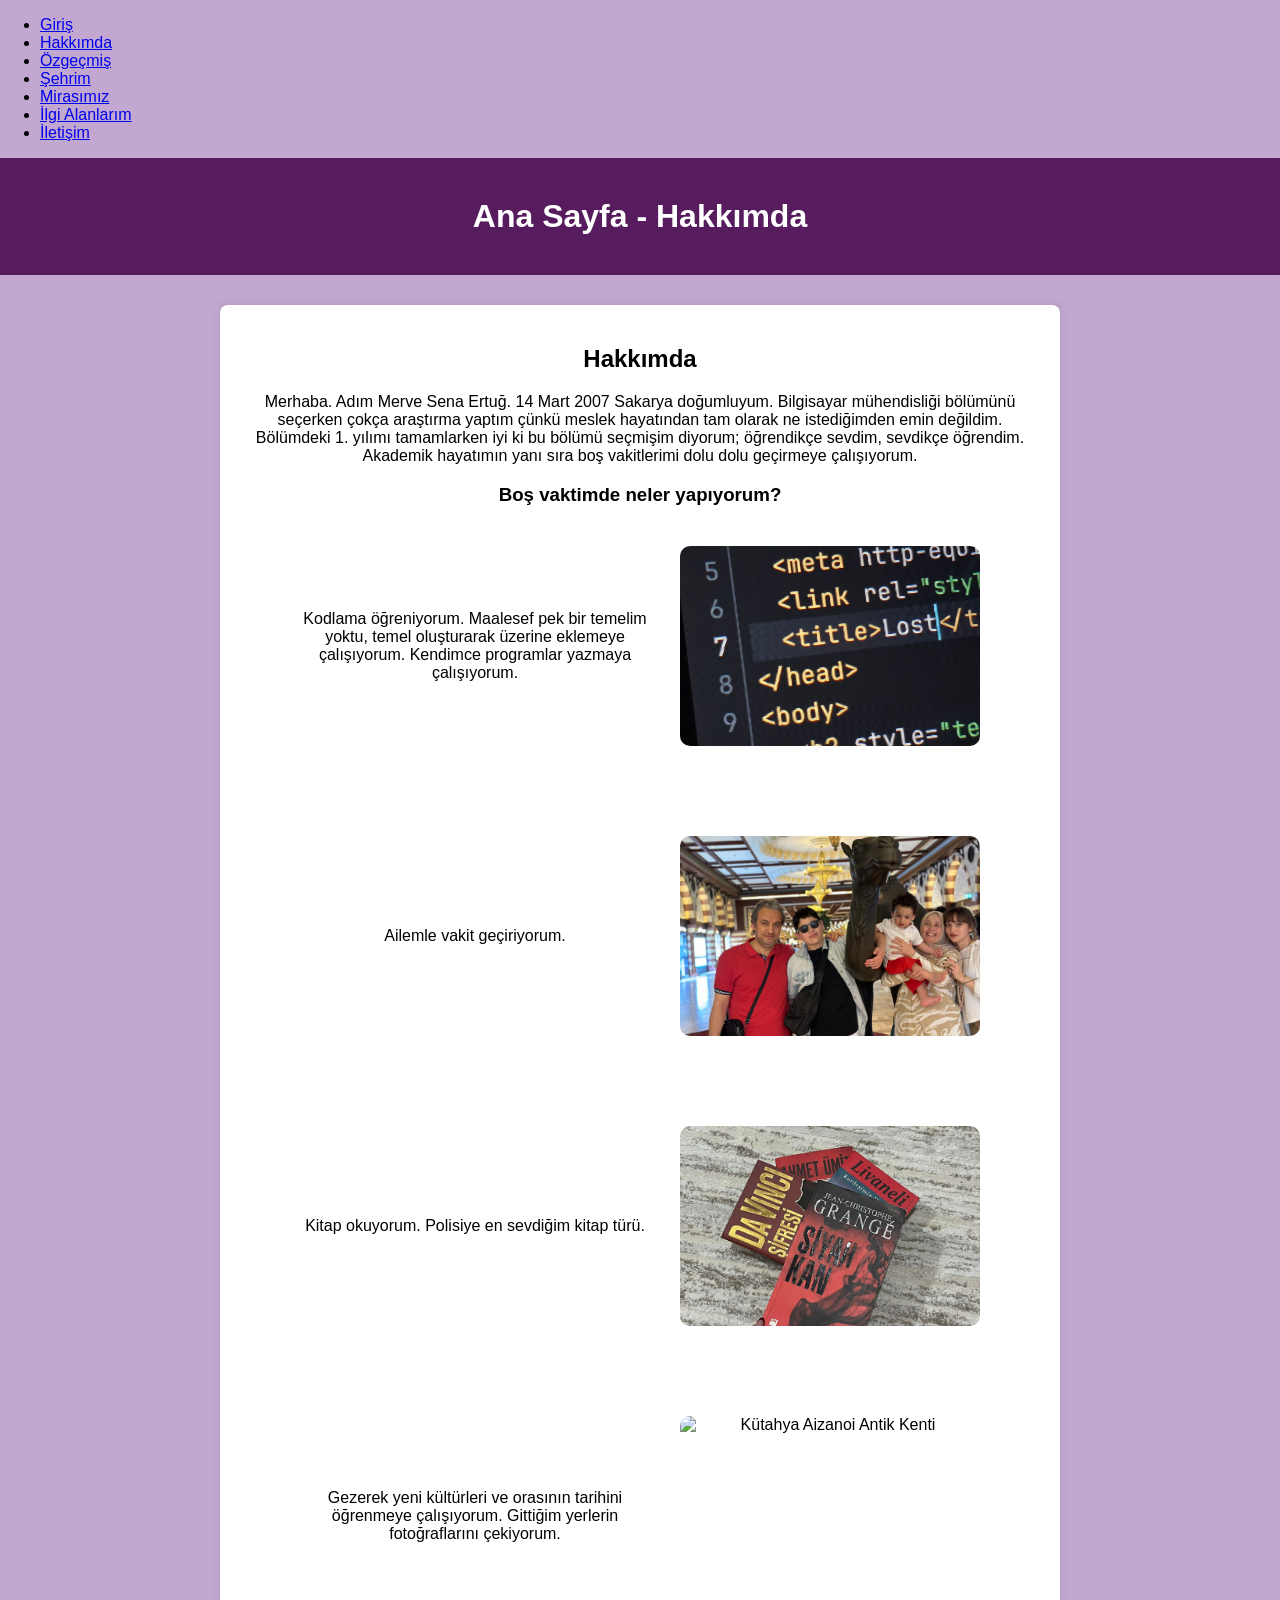
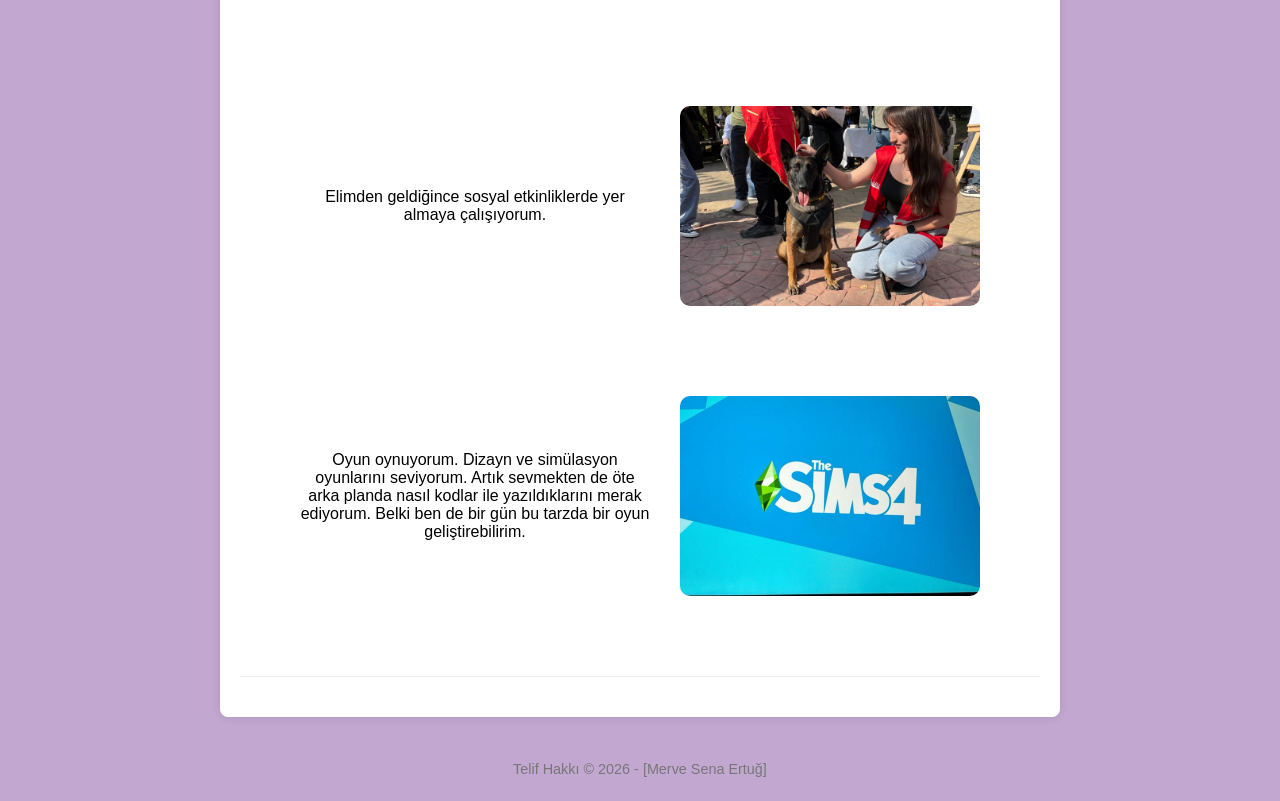
==== commit 28145396: "İlgi alanlarim sayfasina baslandi" ====
--- a/index.html
+++ b/index.html
@@ -5,7 +5,7 @@
     <title>Ana Sayfa</title>
     <link rel="stylesheet" href="style.css">
 </head>
-<body>
+<body class="body-hakkimda">
     <nav>
         <ul>
             <li><a href="login.php">Giriş</a></li>
--- a/style.css
+++ b/style.css
@@ -1,4 +1,11 @@
-﻿/* Genel Ayarlar */
+﻿/* Burası aşırı ama aşırı karıştı özellikle arka plan rengi ekledikten sonra. arka plan renklerini de daha açık renk seçebilirim
+    böyle göz yoruyor gibi.
+    Stilleri sayfaların sırasına göre düzenle.
+    Birkaç özelliğin de birden sayfa düzenini değiştirmesi kafamı karıştırdı. display flex gibi. onlara bak bi unutma
+    bir de sayfalar arasında geçiş yaparken kelimeler alt alta değil de yan yana dursa daha iyi olur gibi
+*/
+
+/* Genel Ayarlar */
 body {
     margin: 0;
     padding: 0;
@@ -15,10 +22,10 @@
 
 /* Sayfaya Özel Renkler */
 .header-index {
-    background-color: #3e338e !important; /* lacivert */
+    background-color: #571c5e !important; /* morumsu */
 }
 .header-ozgecmis {
-    background-color: #57127b !important; /* mor */
+    background-color: #89276f !important; /* sarı */
 }
 .header-sehrim {
     background-color: #217626 !important; /* koyu yeşil */
@@ -27,7 +34,7 @@
     background-color: #5c0a0a !important; /* bordo */
 }
 .header-ilgialanlarim {
-    background-color: #2e9fb4 !important; /* turkuaz */
+    background-color: #0b3d91 !important; /* lacivert */
 }
 .header-iletisim {
     background-color: #d28020 !important; /* turuncu */
@@ -65,7 +72,20 @@
     font-size: 0.9rem;
 }
 
-/* Slider Alanı */
+/* Özgeçmişim Sayfası */
+.body-ozgecmis {
+    background-color: #ddb4d7;
+}
+
+/* Mirasımız Sayfası */
+.body-mirasimiz {
+    background-color: #e6bdbd;
+}
+
+/* Şehrim Sayfası Slider Alanı */
+.body-sehrim {
+    background-color: #badbbb;
+}
 .slider {
     width: 100%;
     max-width: 700px;
@@ -92,7 +112,7 @@
         display: none;
     }
 
-/* Slider Butonları */
+/* Şehrim Sayfası Slider Butonları */
 .slider-nav {
     display: flex;
     justify-content: center;
@@ -116,7 +136,10 @@
         .slider-nav a:hover {
             background: #3498db;
         }
-/*Hakkında sayfası ayarı*/
+/*Hakkımda sayfası ayarı*/
+.body-hakkimda {
+    background-color: #c2a7d1 /* lila */
+}
 .aktivite-kutusu {
     display: flex;
     text-align: center;
@@ -141,81 +164,81 @@
     }
 
     /* Giriş sayfası ayarları */
-    .login-body {
+    .body-login {
         margin: 0;
         padding: 0;
         font-family: 'Segoe UI', Tahoma, Geneva, Verdana, sans-serif;
-        background-color: #f0f2f5; /* gri */
+        background-color: #94bcc5; /* çok çok açık mavi mint gibi */
         display: flex;
         justify-content: center;
         align-items: center;
         height: 100vh; /* vh ekran yüksekliğine göre referans uzunluğu ayarlamak için */
     }
-    .login-body .login-box {
-        background: #ffffff;
-        padding: 40px;
-        border-radius: 12px;
-        box-shadow: 0 8px 24px rgba(0,0,0,0.1);
-        width: 100%;
-        max-width: 400px;
-    }
-    .login-body h2 {
-        text-align: center;
-        margin-bottom: 30px;
-        color: #1c1e21;
-    }
-    .login-body .input-group { /* Giriş yazılarının arasındaki boşluk */
-        margin-bottom: 20px;
-    }
-    .login-body label {
-        display: block;
-        margin-bottom: 8px;
-        font-weight: 600;
-        color: #4b4f56;
-    }
-    .login-body input {
-        width: 100%;
-        padding: 12px;
-        border: 1px solid #dddfe2;
-        border-radius: 6px;
-        box-sizing: border-box; /* Padding'in genişliği bozmasını önler */
-        font-size: 16px;
-    }
-    .login-body input:focus {
-        outline: none;
-        border-color: #1877f2;
-        box-shadow: 0 0 0 2px #e7f3ff;
-    }
+    .body-login .login-box {
+            background: #ffffff;
+            padding: 40px;
+            border-radius: 12px;
+            box-shadow: 0 8px 24px rgba(0,0,0,0.1);
+            width: 100%;
+            max-width: 400px;
+    }
+        .body-login h2 {
+            text-align: center;
+            margin-bottom: 30px;
+            color: #1c1e21;
+        }
+        .body-login .input-group { /* Giriş yazılarının arasındaki boşluk */
+            margin-bottom: 20px;
+        }
+        .body-login label {
+            display: block;
+            margin-bottom: 8px;
+            font-weight: 600;
+            color: #4b4f56;
+        }
+        .body-login input {
+            width: 100%;
+            padding: 12px;
+            border: 1px solid #dddfe2;
+            border-radius: 6px;
+            box-sizing: border-box; /* Padding'in genişliği bozmasını önler */
+            font-size: 16px;
+        }
+            .body-login input:focus {
+                outline: none;
+                border-color: #1877f2;
+                box-shadow: 0 0 0 2px #e7f3ff;
+            }
 
     /* Buton tasarımı */
-    .login-body button {
-        width: 100%;
-        padding: 12px;
-        background-color: #1877f2;
-        color: white;
-        border: none;
-        border-radius: 6px;
-        font-size: 18px;
-        font-weight: bold;
-        cursor: pointer;
-        transition: background-color 0.2s;
-    }
-
-    .login-body button:hover {
-        background-color: #166fe5;
-    }
+        .body-login button {
+            width: 100%;
+            padding: 12px;
+            background-color: #1877f2;
+            color: white;
+            border: none;
+            border-radius: 6px;
+            font-size: 18px;
+            font-weight: bold;
+            cursor: pointer;
+            transition: background-color 0.2s;
+        }
+
+            .body-login button:hover {
+                background-color: #166fe5;
+            }
 
     /* Kırmızı hata mesajı kutusu */
-    .login-body .error-msg {
-        background-color: #ffebe9;
-        color: #d93025;
-        padding: 10px;
-        border-radius: 6px;
-        border: 1px solid rgba(217, 48, 37, 0.2);
-        margin-bottom: 20px;
-        text-align: center;
-        font-size: 14px;
-    }
+        .body-login .error-msg {
+            background-color: #ffebe9;
+            color: #d93025;
+            padding: 10px;
+            border-radius: 6px;
+            border: 1px solid rgba(217, 48, 37, 0.2);
+            margin-bottom: 20px;
+            text-align: center;
+            font-size: 14px;
+        }
     .success-msg {
         background-color: #d4edda;
         color: #155724;
@@ -248,8 +271,8 @@
     }
 }
 /* İletişim Sayfasına Özel Tasarım */
-.iletisim-body-bg {
-    background-color: #f4f7f6;
+.body-iletisim {
+    background-color: #d8bfa5;
 }
 
 .iletisim-wrapper {
@@ -324,9 +347,9 @@
     color: white;
 }
 
-    .btn-native-stil:hover, .btn-framework-stil:hover {
+.btn-native-stil:hover, .btn-framework-stil:hover {
         opacity: 0.85;
-    }
+}
 
 #iletisim-msg-box {
     margin-top: 20px;
@@ -349,4 +372,53 @@
     color: #27ae60;
     display: block !important;
     border: 1px solid #27ae60;
+}
+/* İlgi Alanlarım Sayfası */
+.body-ilgialanlarim {
+    font-family: Arial, Helvetica, sans-serif;
+    background-color: #0b3d9180; /* NASA Mavisi */
+    justify-content: center;
+}
+
+.ilgialanlarim-container {
+    max-width: 800px;
+    text-align: center;
+    background: rgba(0, 0, 0, 0.7);
+    padding: 20px;
+    border-radius: 15px;
+}
+
+img, iframe {
+    max-width: 100%;
+    height: auto;
+    border-radius: 8px;
+    margin: 20px 0;
+}
+
+#space-img {
+    width: 100%;
+    border-radius: 8px;
+    margin: 20px 0;
+    box-shadow: 0 0 15px rgba(255,255,255,0.2);
+}
+
+.loading {
+    font-style: italic;
+    color: #ccc;
+}
+
+.explanation {
+    text-align: justify;
+    line-height: 1.6;
+    font-size: 1.1em;
+    background: rgba(255, 255, 255, 0.1);
+    padding: 15px;
+    border-radius: 8px;
+}
+
+.nasa-footer {
+    margin-top: 20px;
+    font-size: 0.8em;
+    color: #aaa;
+    text-align: center;
 }
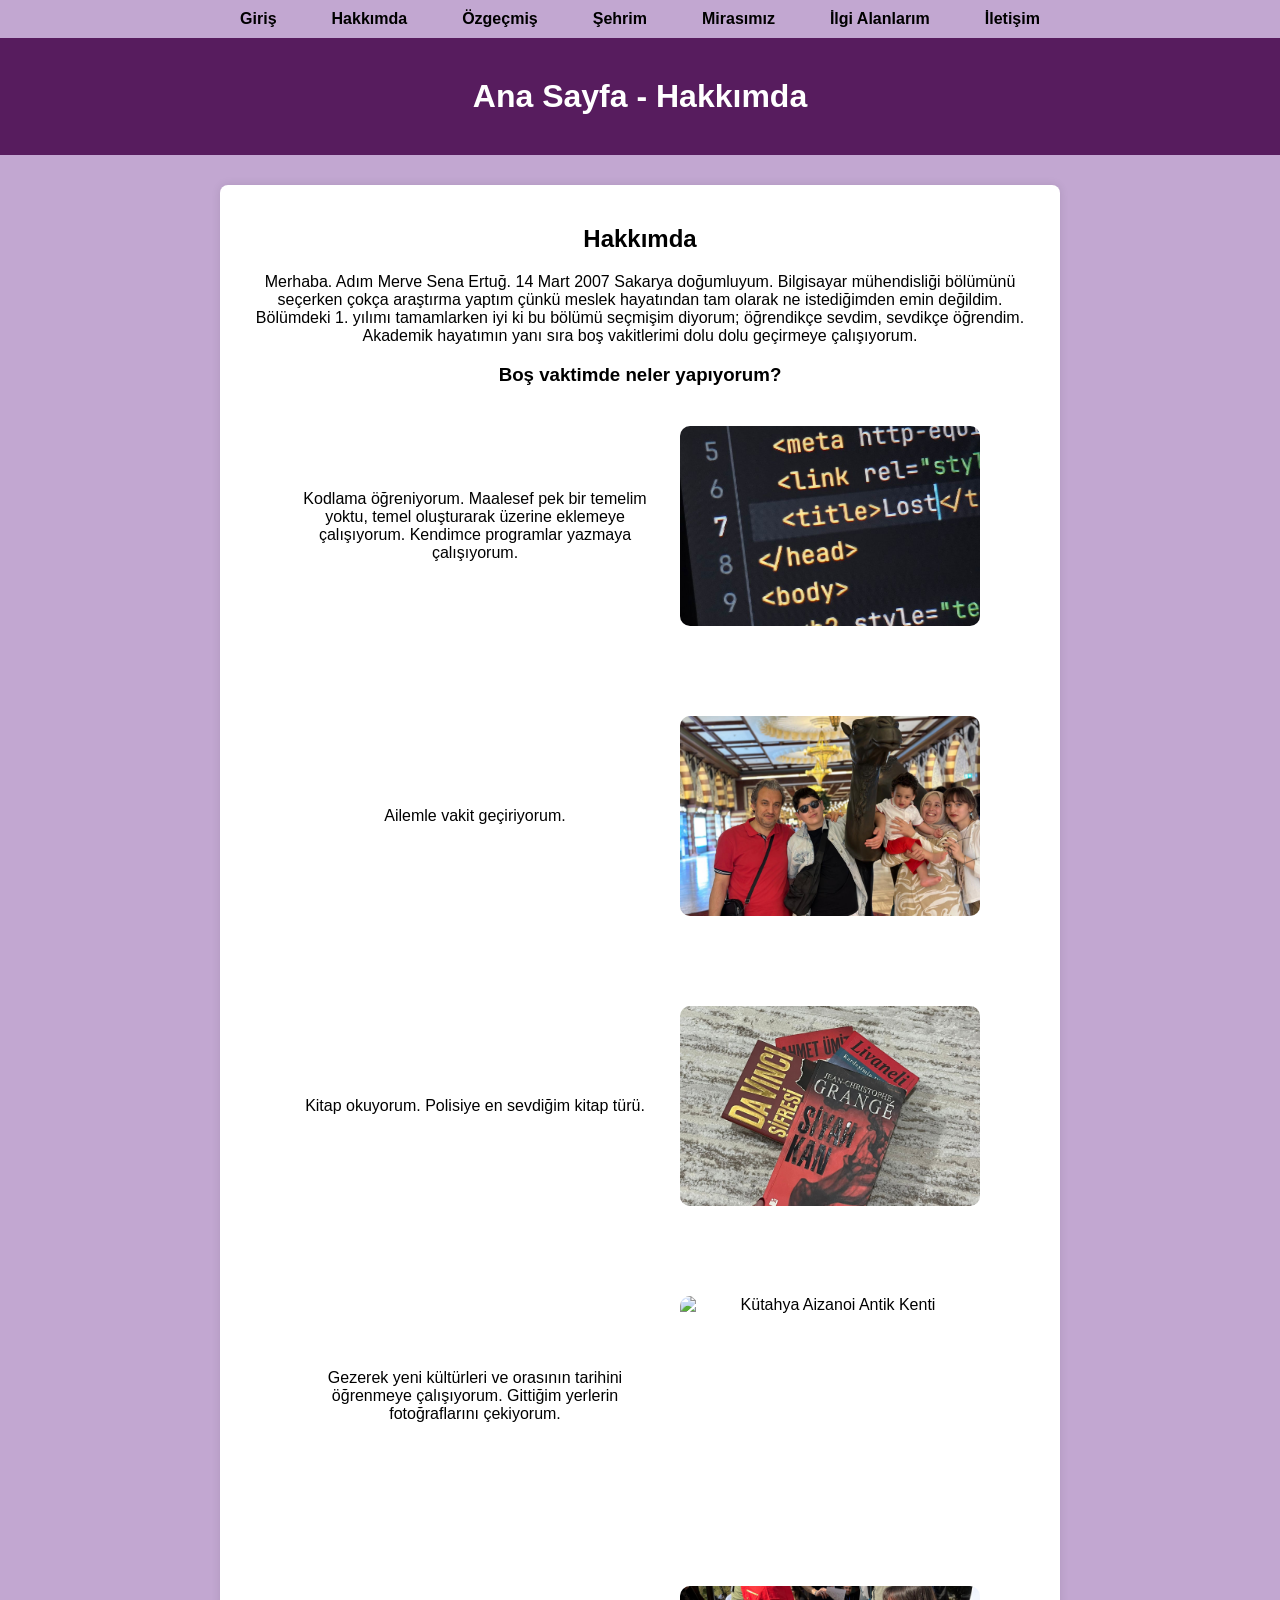
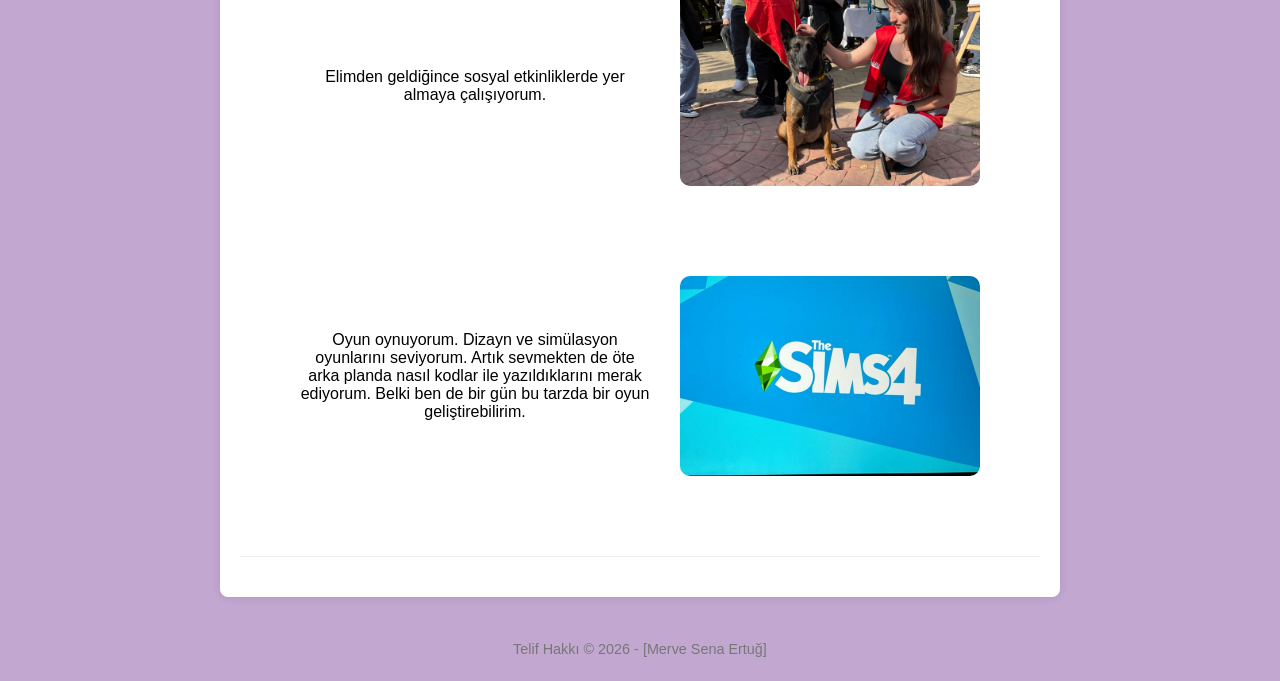
==== commit 5f02af68: "Genel bir duzenleme yapildi" ====
--- a/index.html
+++ b/index.html
@@ -6,15 +6,15 @@
     <link rel="stylesheet" href="style.css">
 </head>
 <body class="body-hakkimda">
-    <nav>
-        <ul>
-            <li><a href="login.php">Giriş</a></li>
-            <li><a href="index.html">Hakkımda</a></li>
-            <li><a href="ozgecmis.html">Özgeçmiş</a></li>
-            <li><a href="sehrim.html">Şehrim</a></li>
-            <li><a href="mirasimiz.html">Mirasımız</a></li>
-            <li><a href="ilgialanlarim.html">İlgi Alanlarım</a></li>
-            <li><a href="iletisim.html">İletişim</a></li>
+    <nav class="navbar">
+        <ul class="nav-links">
+            <li><a href="login.php" class="nav-btn">Giriş</a></li>
+            <li><a href="index.html" class="nav-btn">Hakkımda</a></li>
+            <li><a href="ozgecmis.html" class="nav-btn">Özgeçmiş</a></li>
+            <li><a href="sehrim.html" class="nav-btn">Şehrim</a></li>
+            <li><a href="mirasimiz.html" class="nav-btn">Mirasımız</a></li>
+            <li><a href="ilgialanlarim.html" class="nav-btn">İlgi Alanlarım</a></li>
+            <li><a href="iletisim.html" class="nav-btn">İletişim</a></li>
         </ul>
     </nav>
 
--- a/style.css
+++ b/style.css
@@ -1,6 +1,4 @@
-﻿/* Burası aşırı ama aşırı karıştı özellikle arka plan rengi ekledikten sonra. arka plan renklerini de daha açık renk seçebilirim
-    böyle göz yoruyor gibi.
-    Stilleri sayfaların sırasına göre düzenle.
+﻿/* 
     Birkaç özelliğin de birden sayfa düzenini değiştirmesi kafamı karıştırdı. display flex gibi. onlara bak bi unutma
     bir de sayfalar arasında geçiş yaparken kelimeler alt alta değil de yan yana dursa daha iyi olur gibi
 */
@@ -18,26 +16,6 @@
     padding: 40px 20px;
     margin-bottom: 30px;
     text-align: center;
-}
-
-/* Sayfaya Özel Renkler */
-.header-index {
-    background-color: #571c5e !important; /* morumsu */
-}
-.header-ozgecmis {
-    background-color: #89276f !important; /* sarı */
-}
-.header-sehrim {
-    background-color: #217626 !important; /* koyu yeşil */
-}
-.header-mirasimiz {
-    background-color: #5c0a0a !important; /* bordo */
-}
-.header-ilgialanlarim {
-    background-color: #0b3d91 !important; /* lacivert */
-}
-.header-iletisim {
-    background-color: #d28020 !important; /* turuncu */
 }
 
 /* Header içindeki yazı ayarı */
@@ -71,6 +49,31 @@
     color: #777;
     font-size: 0.9rem;
 }
+.nav-links {
+    display: flex; /* Elemanları yan yana dizer */
+    list-style: none; /* Noktaları kaldırır */
+    padding: 0;
+    margin: 0;
+    gap: 15px; /* Butonlar arasındaki boşluğu ayarlar */
+    justify-content: center;
+}
+
+.nav-btn {
+    text-decoration: none; /* Alt çizgiyi kaldırır */
+    padding: 10px 20px; /* Buton iç boşluğu */
+    background-color: ; /* Buton rengi ama hangi renk olacağına karar veremedim belki renksiz bırakırım */
+    color: black; /* Yazı rengi */
+    font-weight: bold;
+    border-radius: 5px; /* Köşeleri yuvarla */
+    transition: 0.3s; /* Geçiş efekti hızı */
+    display: inline-block;
+}
+
+    /* Mouse ile üzerine gelince */
+    .nav-btn:hover {
+        background-color: #dddddd; /* Renk biraz koyulaşsın */
+        transform: translateY(-2px); /* Hafif yukarı zıplasın */
+    }
 
 /* Özgeçmişim Sayfası */
 .body-ozgecmis {
@@ -78,11 +81,41 @@
 }
 
 /* Mirasımız Sayfası */
+.header-mirasimiz {
+    background-color: #5c0a0a !important; /* bordo */
+}
+.header-ozgecmis {
+    background-color: #89276f !important; /* sarı */
+}
 .body-mirasimiz {
     background-color: #e6bdbd;
 }
-
-/* Şehrim Sayfası Slider Alanı */
+.table-mirasimiz {
+    width: 100%; /* Sayfayı kaplaması için */
+    margin: 20px 0;
+    font-family: sans-serif;
+    min-width: 400px;
+}
+ .table-mirasimiz th {
+        background-color: #b12020; /* kırmızı bir başlık */
+        color: #ffffff; /* beyaz yazı */
+        text-align: left;
+        padding: 12px 15px;
+}
+    .table-mirasimiz td {
+        padding: 12px 15px;
+        border-top: 1px solid #dddddd;
+        border-bottom: 1px solid #dddddd;
+    }
+ .table-mirasimiz tr:hover {
+        background-color: #f5f5f5;
+}
+
+
+/* Şehrim Sayfası */
+.header-sehrim {
+    background-color: #217626 !important; /* koyu yeşil */
+}
 .body-sehrim {
     background-color: #badbbb;
 }
@@ -112,7 +145,7 @@
         display: none;
     }
 
-/* Şehrim Sayfası Slider Butonları */
+/* Slider Butonları */
 .slider-nav {
     display: flex;
     justify-content: center;
@@ -136,7 +169,11 @@
         .slider-nav a:hover {
             background: #3498db;
         }
+
 /*Hakkımda sayfası ayarı*/
+.header-index {
+    background-color: #571c5e !important; /* morumsu */
+}
 .body-hakkimda {
     background-color: #c2a7d1 /* lila */
 }
@@ -271,6 +308,9 @@
     }
 }
 /* İletişim Sayfasına Özel Tasarım */
+.header-iletisim {
+    background-color: #d28020 !important; /* turuncu */
+}
 .body-iletisim {
     background-color: #d8bfa5;
 }
@@ -374,6 +414,9 @@
     border: 1px solid #27ae60;
 }
 /* İlgi Alanlarım Sayfası */
+.header-ilgialanlarim {
+    background-color: #0b3d91 !important; /* lacivert */
+}
 .body-ilgialanlarim {
     font-family: Arial, Helvetica, sans-serif;
     background-color: #0b3d9180; /* NASA Mavisi */
